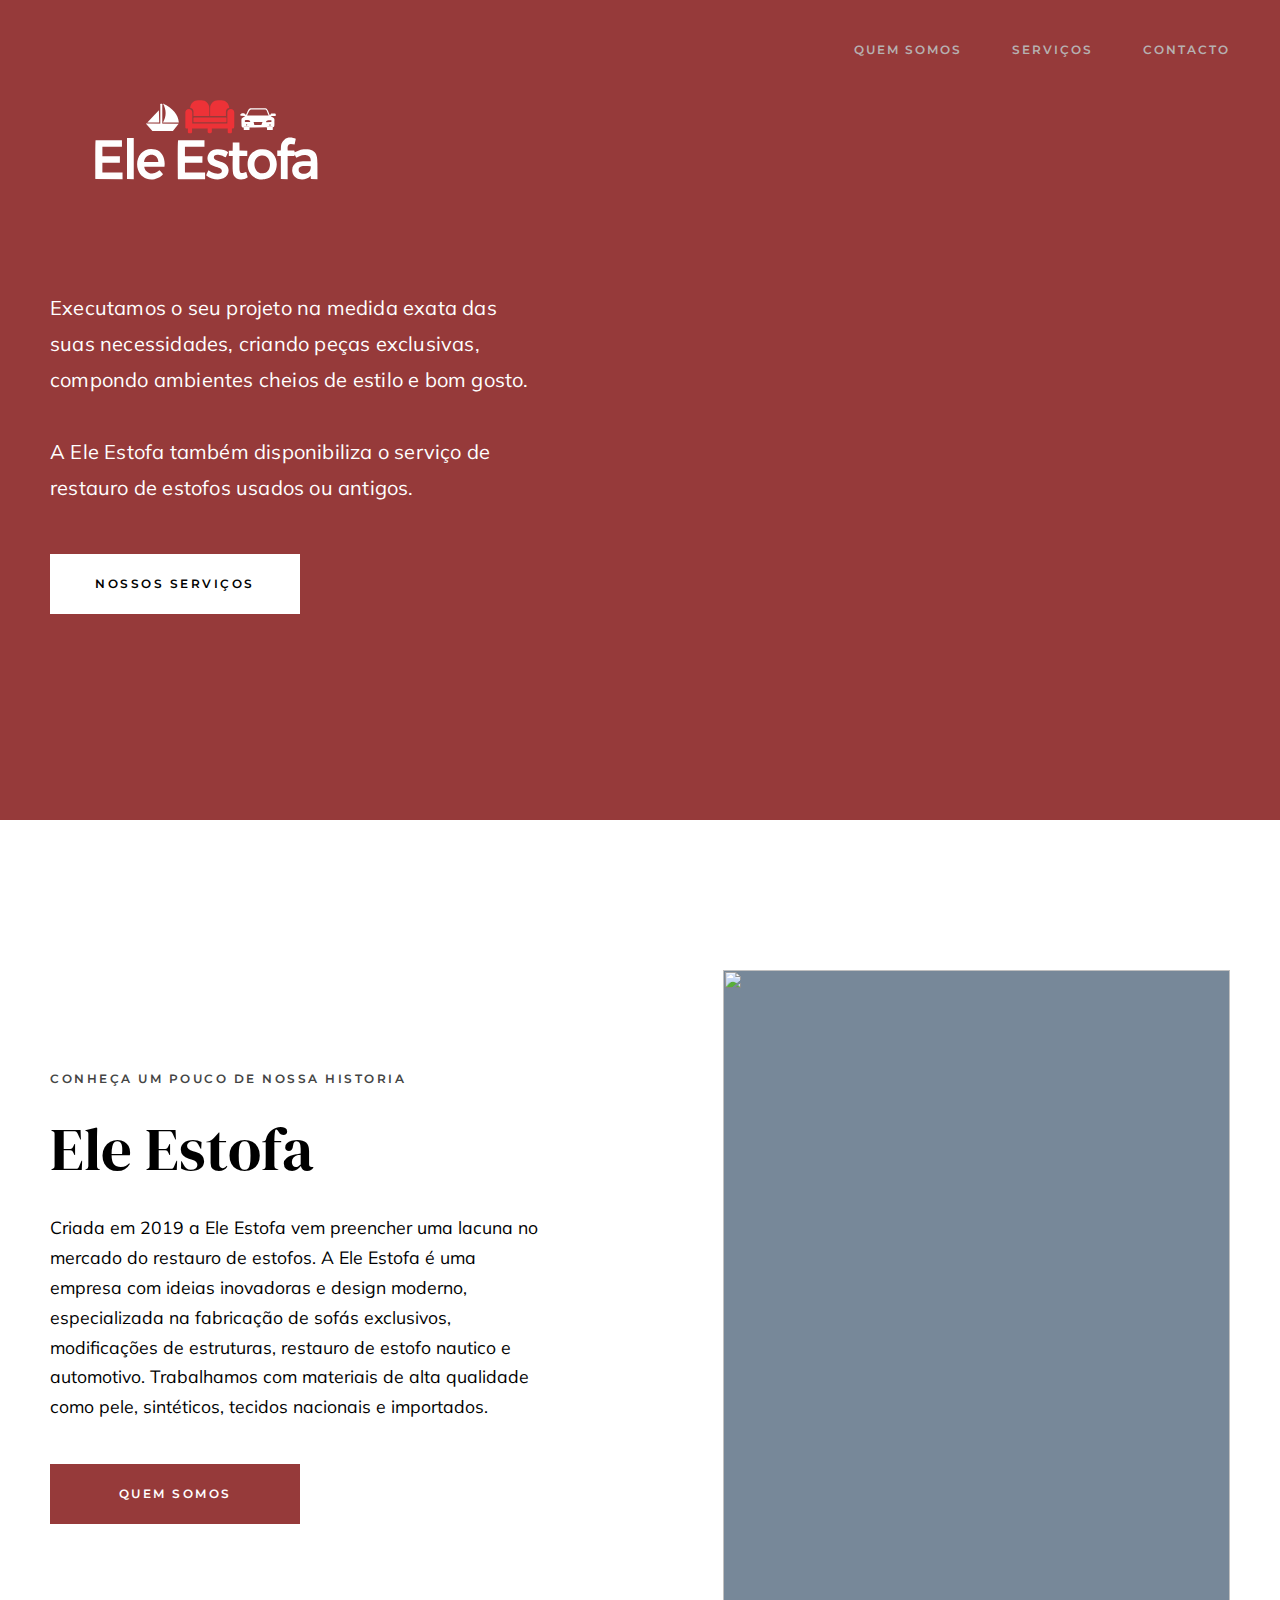
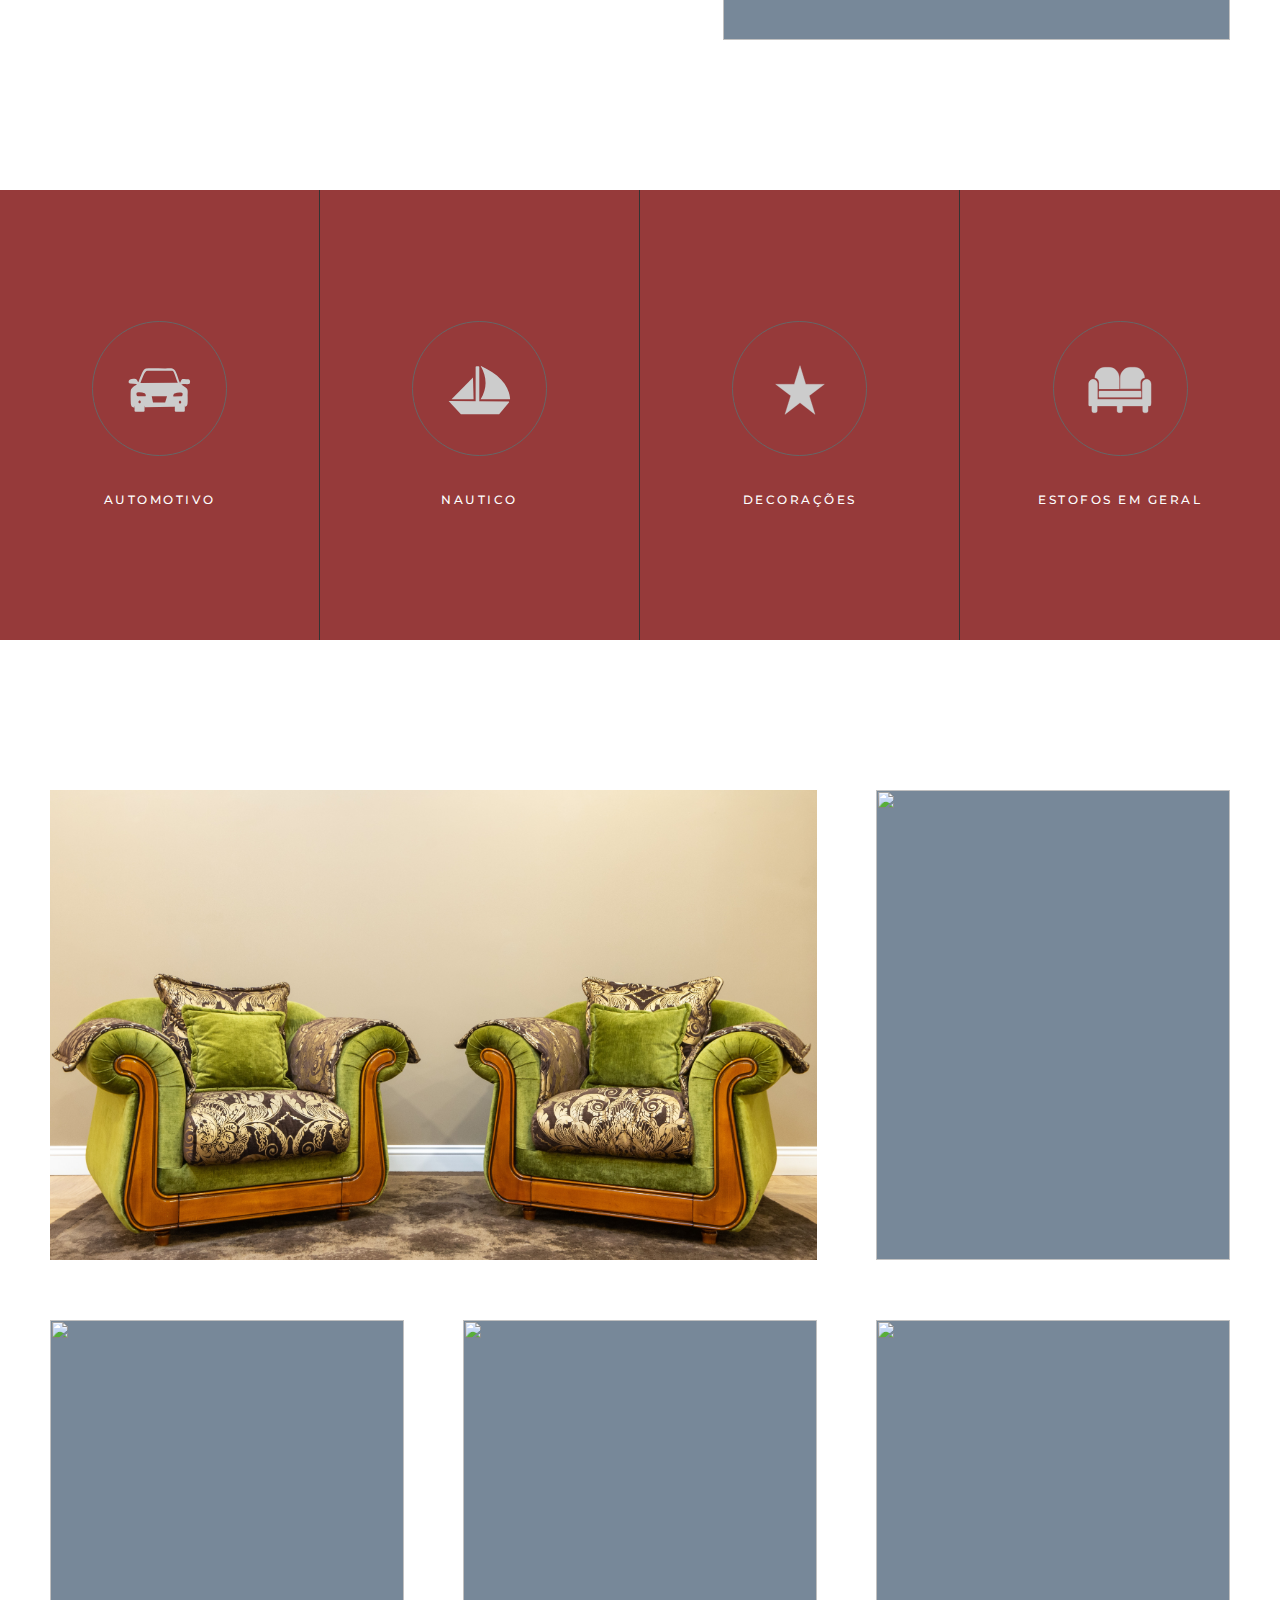
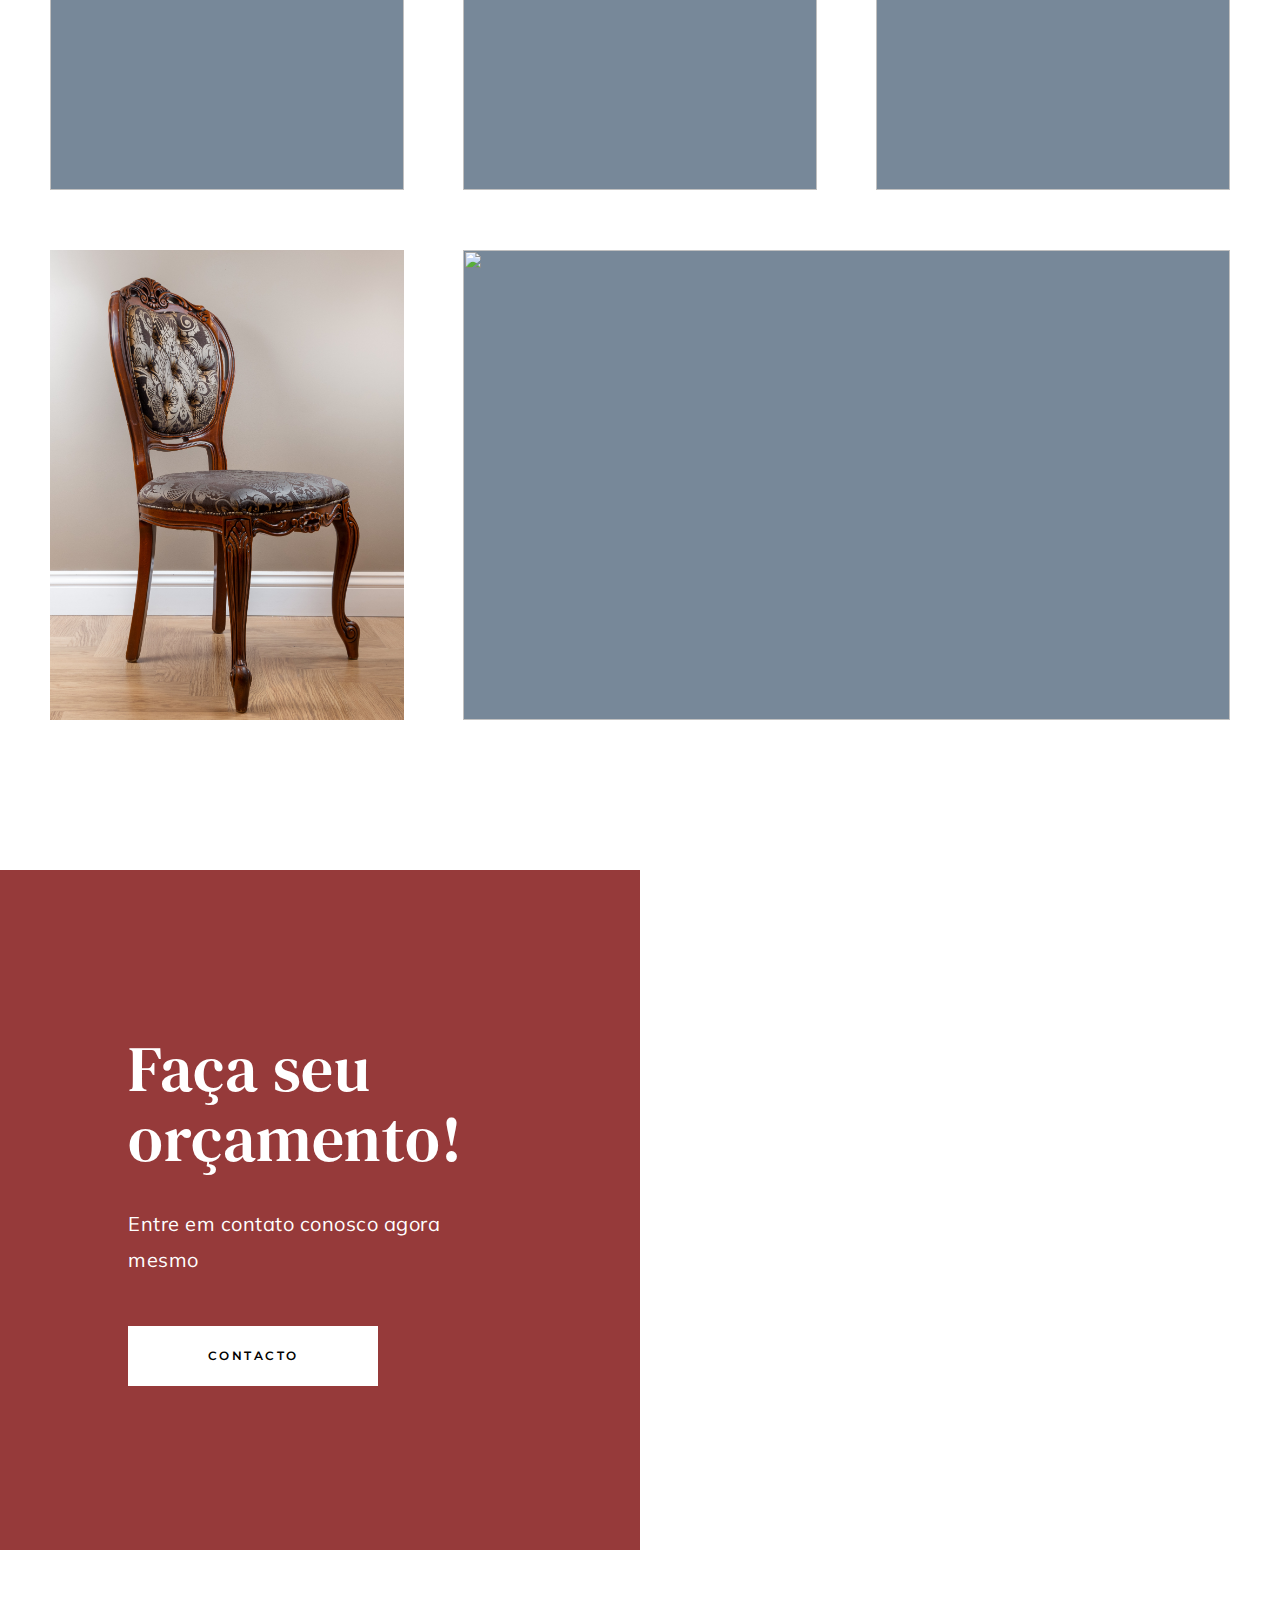
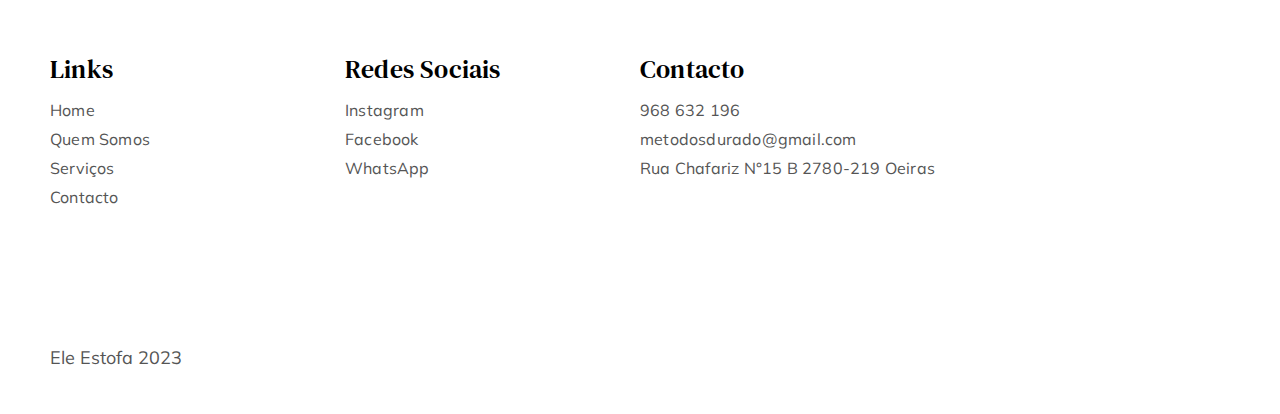
==== index.html @ 9241d0a8 "Add files via upload" ====
<!DOCTYPE html>
<html lang="pt-br">
  <head>
    <!-- Metas -->
    <meta charset="UTF-8" />
    <meta
      name="viewport"
      content="width=device-width, initial-scale=1.0, maximum-scale=1.0, user-scalable=0"
    />
    <title>ELe Estofa</title>
    <meta
      name="description"
      content="Faure - Interior &amp; Architecture Agency HTML Template"
    />

    <!-- External CSS -->
    <link rel="stylesheet" href="assets/css/themify-icons.css" />

    <!-- Custom CSS -->
    <link rel="stylesheet" href="assets/css/main.css" />
    <link rel="stylesheet" href="assets/css/colors.css" />
    <link rel="stylesheet" href="assets/css/responsive.css" />

    <!-- Google Fonts -->
    <link
      href="https://fonts.googleapis.com/css?family=DM+Serif+Display%7CDM+Serif+Text%7CMontserrat:400,500,600%7CMuli:400,600,700&display=swap"
      rel="stylesheet"
    />

    <!-- Favicon -->
    <link rel="icon" href="assets/img/favicon.png" />
  </head>
  <body>
    <!-- ========== Main ========== -->

    <main>
      <div class="main-hero">
        <!-- ========== Header ========== -->

        <header class="header">
          <div class="container">
            <a href="index.html">
              <img src="assets/img/logo.svg" alt="Faure Logo" class="logo" />
            </a>

            <a href="#" class="open-nav open-nav-inverse"><i></i></a>

            <nav class="navigation">
              <ul>
                <li><a href="about.html">Quem Somos</a></li>
                <li><a href="projects.html">Serviços</a></li>

                <li><a href="contact.html">Contacto</a></li>
              </ul>
            </nav>
            <!-- /.navigation -->

            <div class="clearfix"></div>
          </div>
          <!-- /.container -->
        </header>
        <!-- /.header -->

        <div class="container">
          <div class="block-1">
            <div class="content">
              <br />
              <br />

              <p>
                Executamos o seu projeto na medida exata das suas necessidades,
                criando peças exclusivas, compondo ambientes cheios de estilo e
                bom gosto.
                <br />
                <br />

                A Ele Estofa também disponibiliza o serviço de restauro de
                estofos usados ou antigos.
              </p>
              <a href="projects.html" class="btn-inverse">Nossos Serviços</a>
            </div>
          </div>
        </div>
        <!-- /.container -->

        <div class="main-hero-image"></div>
        <!--tirei imagem-->

        <div class="clearfix"></div>
      </div>
      <!-- /.main-hero -->

      <div class="about-us">
        <div class="container">
          <div class="block-1">
            <div class="content">
              <h3>Conheça um pouco de nossa historia</h3>
              <h2>Ele Estofa</h2>
              <p>
                Criada em 2019 a Ele Estofa vem preencher uma lacuna no mercado
                do restauro de estofos. A Ele Estofa é uma empresa com ideias
                inovadoras e design moderno, especializada na fabricação de
                sofás exclusivos, modificações de estruturas, restauro de estofo
                nautico e automotivo. Trabalhamos com materiais de alta
                qualidade como pele, sintéticos, tecidos nacionais e importados.
              </p>
              <a href="about.html" class="btn">Quem somos</a>
            </div>
          </div>
          <!-- /.block-1 -->

          <div class="block-2">
            <div class="about-image">
              <img src="assets/img/about-image.jpg" alt="" class="img-cover" />
            </div>
          </div>
          <!-- /.block-2 -->

          <div class="clearfix"></div>
        </div>
        <!-- /.container -->
      </div>
      <!-- /.about-us -->

      <div class="services">
        <div class="item">
          <div class="content">
            <div class="icon">
              <i><img src="assets/img/01_icon.svg" alt="" /></i>
            </div>
            <h2>automotivo</h2>
          </div>
        </div>

        <div class="item">
          <div class="content">
            <div class="icon">
              <i><img src="assets/img/02_icon.svg" alt="" /></i>
            </div>
            <h2>Nautico</h2>
          </div>
        </div>

        <div class="item">
          <div class="content">
            <div class="icon">
              <i><img src="assets/img/03_icon.svg" alt="" /></i>
            </div>
            <h2>Decorações</h2>
          </div>
        </div>

        <div class="item">
          <div class="content">
            <div class="icon">
              <i><img src="assets/img/04_icon.svg" alt="" /></i>
            </div>
            <h2>Estofos em geral</h2>
          </div>
        </div>

        <div class="clearfix"></div>
      </div>
      <!-- /.services -->

      <div class="featured-works">
        <div class="container">
          <a href="case-study.html">
            <div class="featured-works-item">
              <img src="assets/img/jogosofa.jpg" alt="" class="img-cover" />
              <div class="overlay">
                <div class="content">
                  <span>Restauração de sofás</span>
                  <h2>saiba mais</h2>
                </div>
              </div>
            </div>
          </a>

          <a href="projects.html">
            <div class="featured-works-item">
              <img src="assets/img/costura.jpg" alt="" class="img-cover" />
              <div class="overlay">
                <div class="content">
                  <span>qualidade na costura</span>
                  <h2>saiba mais</h2>
                </div>
              </div>
            </div>
          </a>

          <a href="projects.html">
            <div class="featured-works-item">
              <img src="assets/img/grampeando.jpg" alt="" class="img-cover" />
              <div class="overlay">
                <div class="content">
                  <span>Tipos de madeiras</span>
                  <h2>saiba mais</h2>
                </div>
              </div>
            </div>
          </a>

          <a href="projects.html">
            <div class="featured-works-item">
              <img src="assets/img/eleimg.jpg" alt="" class="img-cover" />
              <div class="overlay">
                <div class="content">
                  <span>Tipos de Espumas</span>
                  <h2>saiba mais</h2>
                </div>
              </div>
            </div>
          </a>

          <a href="projects.html">
            <div class="featured-works-item">
              <img src="assets/img/tecido.jpg" alt="" class="img-cover" />
              <div class="overlay">
                <div class="content">
                  <span>Tipos de tecidos, Napas e Peles </span>
                  <h2>saiba mais</h2>
                </div>
              </div>
            </div>
          </a>

          <a href="projects.html">
            <div class="featured-works-item">
              <img src="assets/img/cadeira.jpg" alt="" class="img-cover" />
              <div class="overlay">
                <div class="content">
                  <span>Estofos em Geral</span>
                  <h2>saiba mais</h2>
                </div>
              </div>
            </div>
          </a>

          <a href="about.html">
            <div class="featured-works-item">
              <img src="assets/img/3pessoas.jpg" alt="" class="img-cover" />
              <div class="overlay">
                <div class="content">
                  <span>desde</span><span>2019</span>
                  <h2>conheça um pouco sobre nossa historia</h2>
                </div>
              </div>
            </div>
          </a>

          <div class="clearfix"></div>
        </div>
        <!-- /.container -->
      </div>
      <!-- /.featured-works -->

      <div class="contact-us">
        <div class="block-1">
          <div class="content">
            <h2>Faça seu orçamento!</h2>
            <p>Entre em contato conosco agora mesmo</p>
            <a href="contact.html" class="btn-inverse">contacto</a>
          </div>
        </div>

        <div class="block-2"></div>

        <div class="clearfix"></div>
      </div>
      <!-- /.contact-us -->
    </main>
    <!-- /main -->

    <!-- ========== Footer ========== -->

    <footer>
      <div class="container">
        <div class="footer-details">
          <ul>
            <li>links</li>
            <li><a href="index.html">Home</a></li>
            <li><a href="about.html">Quem Somos</a></li>
            <li><a href="projects.html">Serviços</a></li>

            <li><a href="contact.html">Contacto</a></li>
          </ul>
        </div>

        <div class="footer-details">
          <ul>
            <li>Redes Sociais</li>
            <li><a href="#">instagram</a></li>
            <li><a href="#">facebook</a></li>
            <li><a href="#">whatsApp</a></li>
          </ul>
        </div>

        <div class="footer-details">
          <ul>
            <li>contacto</li>
            <li>968 632 196</li>
            <li class="footer-email">
              <a href="mailto:" class="mail-link">metodosdurado@gmail.com</a>
            </li>
            <li>Rua Chafariz n°15 B 2780-219 Oeiras</li>
          </ul>
        </div>

        <!----
        <div class="footer-details">
          <ul>
            <li>Receba Novidades</li>
            <li>
              <form class="subscribe-form" action="#">
                <input type="email" placeholder="Your Email" required />
                <button type="submit">
                  <img src="assets/img/email.svg" alt="" />
                </button>
              </form>
              <div class="clearfix"></div>
            </li>
          </ul>
        </div>
      -->

        <div class="clearfix"></div>

        <p class="copyright">
          <i class="far fa-copyright"></i> Ele Estofa 2023
        </p>
      </div>
      <!-- /.container -->
    </footer>
    <!-- /.footer -->

    <!-- ========== Responsive Navigation ========== -->

    <div class="responsive-nav-container">
      <a href="#" class="close-nav"><i class="ti-close"></i></a>

      <nav class="responsive-nav">
        <ul>
          <li><a href="index.html">home</a></li>
          <li><a href="about.html">Quem Somos</a></li>
          <li><a href="projects.html">projetos</a></li>

          <li><a href="contact.html">contacto</a></li>
        </ul>
      </nav>
      <!-- /.responsive-nav -->

      <ul class="social-links">
        <li><a href="#">facebook</a></li>
        <li><a href="#">Whatsapp</a></li>
        <li><a href="#">instagram</a></li>
      </ul>
    </div>
    <!-- /.responsive-nav-container -->

    <script src="assets/js/main.js"></script>
  </body>
</html>
---- assets/css/themify-icons.css ----
@font-face {
	font-family: 'themify';
	src:url('../webfonts/themify.eot?-fvbane');
	src:url('../webfonts/themify.eot?#iefix-fvbane') format('embedded-opentype'),
		url('../webfonts/themify.woff?-fvbane') format('woff'),
		url('../webfonts/themify.ttf?-fvbane') format('truetype'),
		url('../webfonts/themify.svg?-fvbane#themify') format('svg');
	font-weight: normal;
	font-style: normal;
}

[class^="ti-"], [class*=" ti-"] {
	font-family: 'themify';
	speak: none;
	font-style: normal;
	font-weight: normal;
	font-variant: normal;
	text-transform: none;
	line-height: 1;

	/* Better Font Rendering =========== */
	-webkit-font-smoothing: antialiased;
	-moz-osx-font-smoothing: grayscale;
}

.ti-wand:before {
	content: "\e600";
}
.ti-volume:before {
	content: "\e601";
}
.ti-user:before {
	content: "\e602";
}
.ti-unlock:before {
	content: "\e603";
}
.ti-unlink:before {
	content: "\e604";
}
.ti-trash:before {
	content: "\e605";
}
.ti-thought:before {
	content: "\e606";
}
.ti-target:before {
	content: "\e607";
}
.ti-tag:before {
	content: "\e608";
}
.ti-tablet:before {
	content: "\e609";
}
.ti-star:before {
	content: "\e60a";
}
.ti-spray:before {
	content: "\e60b";
}
.ti-signal:before {
	content: "\e60c";
}
.ti-shopping-cart:before {
	content: "\e60d";
}
.ti-shopping-cart-full:before {
	content: "\e60e";
}
.ti-settings:before {
	content: "\e60f";
}
.ti-search:before {
	content: "\e610";
}
.ti-zoom-in:before {
	content: "\e611";
}
.ti-zoom-out:before {
	content: "\e612";
}
.ti-cut:before {
	content: "\e613";
}
.ti-ruler:before {
	content: "\e614";
}
.ti-ruler-pencil:before {
	content: "\e615";
}
.ti-ruler-alt:before {
	content: "\e616";
}
.ti-bookmark:before {
	content: "\e617";
}
.ti-bookmark-alt:before {
	content: "\e618";
}
.ti-reload:before {
	content: "\e619";
}
.ti-plus:before {
	content: "\e61a";
}
.ti-pin:before {
	content: "\e61b";
}
.ti-pencil:before {
	content: "\e61c";
}
.ti-pencil-alt:before {
	content: "\e61d";
}
.ti-paint-roller:before {
	content: "\e61e";
}
.ti-paint-bucket:before {
	content: "\e61f";
}
.ti-na:before {
	content: "\e620";
}
.ti-mobile:before {
	content: "\e621";
}
.ti-minus:before {
	content: "\e622";
}
.ti-medall:before {
	content: "\e623";
}
.ti-medall-alt:before {
	content: "\e624";
}
.ti-marker:before {
	content: "\e625";
}
.ti-marker-alt:before {
	content: "\e626";
}
.ti-arrow-up:before {
	content: "\e627";
}
.ti-arrow-right:before {
	content: "\e628";
}
.ti-arrow-left:before {
	content: "\e629";
}
.ti-arrow-down:before {
	content: "\e62a";
}
.ti-lock:before {
	content: "\e62b";
}
.ti-location-arrow:before {
	content: "\e62c";
}
.ti-link:before {
	content: "\e62d";
}
.ti-layout:before {
	content: "\e62e";
}
.ti-layers:before {
	content: "\e62f";
}
.ti-layers-alt:before {
	content: "\e630";
}
.ti-key:before {
	content: "\e631";
}
.ti-import:before {
	content: "\e632";
}
.ti-image:before {
	content: "\e633";
}
.ti-heart:before {
	content: "\e634";
}
.ti-heart-broken:before {
	content: "\e635";
}
.ti-hand-stop:before {
	content: "\e636";
}
.ti-hand-open:before {
	content: "\e637";
}
.ti-hand-drag:before {
	content: "\e638";
}
.ti-folder:before {
	content: "\e639";
}
.ti-flag:before {
	content: "\e63a";
}
.ti-flag-alt:before {
	content: "\e63b";
}
.ti-flag-alt-2:before {
	content: "\e63c";
}
.ti-eye:before {
	content: "\e63d";
}
.ti-export:before {
	content: "\e63e";
}
.ti-exchange-vertical:before {
	content: "\e63f";
}
.ti-desktop:before {
	content: "\e640";
}
.ti-cup:before {
	content: "\e641";
}
.ti-crown:before {
	content: "\e642";
}
.ti-comments:before {
	content: "\e643";
}
.ti-comment:before {
	content: "\e644";
}
.ti-comment-alt:before {
	content: "\e645";
}
.ti-close:before {
	content: "\e646";
}
.ti-clip:before {
	content: "\e647";
}
.ti-angle-up:before {
	content: "\e648";
}
.ti-angle-right:before {
	content: "\e649";
}
.ti-angle-left:before {
	content: "\e64a";
}
.ti-angle-down:before {
	content: "\e64b";
}
.ti-check:before {
	content: "\e64c";
}
.ti-check-box:before {
	content: "\e64d";
}
.ti-camera:before {
	content: "\e64e";
}
.ti-announcement:before {
	content: "\e64f";
}
.ti-brush:before {
	content: "\e650";
}
.ti-briefcase:before {
	content: "\e651";
}
.ti-bolt:before {
	content: "\e652";
}
.ti-bolt-alt:before {
	content: "\e653";
}
.ti-blackboard:before {
	content: "\e654";
}
.ti-bag:before {
	content: "\e655";
}
.ti-move:before {
	content: "\e656";
}
.ti-arrows-vertical:before {
	content: "\e657";
}
.ti-arrows-horizontal:before {
	content: "\e658";
}
.ti-fullscreen:before {
	content: "\e659";
}
.ti-arrow-top-right:before {
	content: "\e65a";
}
.ti-arrow-top-left:before {
	content: "\e65b";
}
.ti-arrow-circle-up:before {
	content: "\e65c";
}
.ti-arrow-circle-right:before {
	content: "\e65d";
}
.ti-arrow-circle-left:before {
	content: "\e65e";
}
.ti-arrow-circle-down:before {
	content: "\e65f";
}
.ti-angle-double-up:before {
	content: "\e660";
}
.ti-angle-double-right:before {
	content: "\e661";
}
.ti-angle-double-left:before {
	content: "\e662";
}
.ti-angle-double-down:before {
	content: "\e663";
}
.ti-zip:before {
	content: "\e664";
}
.ti-world:before {
	content: "\e665";
}
.ti-wheelchair:before {
	content: "\e666";
}
.ti-view-list:before {
	content: "\e667";
}
.ti-view-list-alt:before {
	content: "\e668";
}
.ti-view-grid:before {
	content: "\e669";
}
.ti-uppercase:before {
	content: "\e66a";
}
.ti-upload:before {
	content: "\e66b";
}
.ti-underline:before {
	content: "\e66c";
}
.ti-truck:before {
	content: "\e66d";
}
.ti-timer:before {
	content: "\e66e";
}
.ti-ticket:before {
	content: "\e66f";
}
.ti-thumb-up:before {
	content: "\e670";
}
.ti-thumb-down:before {
	content: "\e671";
}
.ti-text:before {
	content: "\e672";
}
.ti-stats-up:before {
	content: "\e673";
}
.ti-stats-down:before {
	content: "\e674";
}
.ti-split-v:before {
	content: "\e675";
}
.ti-split-h:before {
	content: "\e676";
}
.ti-smallcap:before {
	content: "\e677";
}
.ti-shine:before {
	content: "\e678";
}
.ti-shift-right:before {
	content: "\e679";
}
.ti-shift-left:before {
	content: "\e67a";
}
.ti-shield:before {
	content: "\e67b";
}
.ti-notepad:before {
	content: "\e67c";
}
.ti-server:before {
	content: "\e67d";
}
.ti-quote-right:before {
	content: "\e67e";
}
.ti-quote-left:before {
	content: "\e67f";
}
.ti-pulse:before {
	content: "\e680";
}
.ti-printer:before {
	content: "\e681";
}
.ti-power-off:before {
	content: "\e682";
}
.ti-plug:before {
	content: "\e683";
}
.ti-pie-chart:before {
	content: "\e684";
}
.ti-paragraph:before {
	content: "\e685";
}
.ti-panel:before {
	content: "\e686";
}
.ti-package:before {
	content: "\e687";
}
.ti-music:before {
	content: "\e688";
}
.ti-music-alt:before {
	content: "\e689";
}
.ti-mouse:before {
	content: "\e68a";
}
.ti-mouse-alt:before {
	content: "\e68b";
}
.ti-money:before {
	content: "\e68c";
}
.ti-microphone:before {
	content: "\e68d";
}
.ti-menu:before {
	content: "\e68e";
}
.ti-menu-alt:before {
	content: "\e68f";
}
.ti-map:before {
	content: "\e690";
}
.ti-map-alt:before {
	content: "\e691";
}
.ti-loop:before {
	content: "\e692";
}
.ti-location-pin:before {
	content: "\e693";
}
.ti-list:before {
	content: "\e694";
}
.ti-light-bulb:before {
	content: "\e695";
}
.ti-Italic:before {
	content: "\e696";
}
.ti-info:before {
	content: "\e697";
}
.ti-infinite:before {
	content: "\e698";
}
.ti-id-badge:before {
	content: "\e699";
}
.ti-hummer:before {
	content: "\e69a";
}
.ti-home:before {
	content: "\e69b";
}
.ti-help:before {
	content: "\e69c";
}
.ti-headphone:before {
	content: "\e69d";
}
.ti-harddrives:before {
	content: "\e69e";
}
.ti-harddrive:before {
	content: "\e69f";
}
.ti-gift:before {
	content: "\e6a0";
}
.ti-game:before {
	content: "\e6a1";
}
.ti-filter:before {
	content: "\e6a2";
}
.ti-files:before {
	content: "\e6a3";
}
.ti-file:before {
	content: "\e6a4";
}
.ti-eraser:before {
	content: "\e6a5";
}
.ti-envelope:before {
	content: "\e6a6";
}
.ti-download:before {
	content: "\e6a7";
}
.ti-direction:before {
	content: "\e6a8";
}
.ti-direction-alt:before {
	content: "\e6a9";
}
.ti-dashboard:before {
	content: "\e6aa";
}
.ti-control-stop:before {
	content: "\e6ab";
}
.ti-control-shuffle:before {
	content: "\e6ac";
}
.ti-control-play:before {
	content: "\e6ad";
}
.ti-control-pause:before {
	content: "\e6ae";
}
.ti-control-forward:before {
	content: "\e6af";
}
.ti-control-backward:before {
	content: "\e6b0";
}
.ti-cloud:before {
	content: "\e6b1";
}
.ti-cloud-up:before {
	content: "\e6b2";
}
.ti-cloud-down:before {
	content: "\e6b3";
}
.ti-clipboard:before {
	content: "\e6b4";
}
.ti-car:before {
	content: "\e6b5";
}
.ti-calendar:before {
	content: "\e6b6";
}
.ti-book:before {
	content: "\e6b7";
}
.ti-bell:before {
	content: "\e6b8";
}
.ti-basketball:before {
	content: "\e6b9";
}
.ti-bar-chart:before {
	content: "\e6ba";
}
.ti-bar-chart-alt:before {
	content: "\e6bb";
}
.ti-back-right:before {
	content: "\e6bc";
}
.ti-back-left:before {
	content: "\e6bd";
}
.ti-arrows-corner:before {
	content: "\e6be";
}
.ti-archive:before {
	content: "\e6bf";
}
.ti-anchor:before {
	content: "\e6c0";
}
.ti-align-right:before {
	content: "\e6c1";
}
.ti-align-left:before {
	content: "\e6c2";
}
.ti-align-justify:before {
	content: "\e6c3";
}
.ti-align-center:before {
	content: "\e6c4";
}
.ti-alert:before {
	content: "\e6c5";
}
.ti-alarm-clock:before {
	content: "\e6c6";
}
.ti-agenda:before {
	content: "\e6c7";
}
.ti-write:before {
	content: "\e6c8";
}
.ti-window:before {
	content: "\e6c9";
}
.ti-widgetized:before {
	content: "\e6ca";
}
.ti-widget:before {
	content: "\e6cb";
}
.ti-widget-alt:before {
	content: "\e6cc";
}
.ti-wallet:before {
	content: "\e6cd";
}
.ti-video-clapper:before {
	content: "\e6ce";
}
.ti-video-camera:before {
	content: "\e6cf";
}
.ti-vector:before {
	content: "\e6d0";
}
.ti-themify-logo:before {
	content: "\e6d1";
}
.ti-themify-favicon:before {
	content: "\e6d2";
}
.ti-themify-favicon-alt:before {
	content: "\e6d3";
}
.ti-support:before {
	content: "\e6d4";
}
.ti-stamp:before {
	content: "\e6d5";
}
.ti-split-v-alt:before {
	content: "\e6d6";
}
.ti-slice:before {
	content: "\e6d7";
}
.ti-shortcode:before {
	content: "\e6d8";
}
.ti-shift-right-alt:before {
	content: "\e6d9";
}
.ti-shift-left-alt:before {
	content: "\e6da";
}
.ti-ruler-alt-2:before {
	content: "\e6db";
}
.ti-receipt:before {
	content: "\e6dc";
}
.ti-pin2:before {
	content: "\e6dd";
}
.ti-pin-alt:before {
	content: "\e6de";
}
.ti-pencil-alt2:before {
	content: "\e6df";
}
.ti-palette:before {
	content: "\e6e0";
}
.ti-more:before {
	content: "\e6e1";
}
.ti-more-alt:before {
	content: "\e6e2";
}
.ti-microphone-alt:before {
	content: "\e6e3";
}
.ti-magnet:before {
	content: "\e6e4";
}
.ti-line-double:before {
	content: "\e6e5";
}
.ti-line-dotted:before {
	content: "\e6e6";
}
.ti-line-dashed:before {
	content: "\e6e7";
}
.ti-layout-width-full:before {
	content: "\e6e8";
}
.ti-layout-width-default:before {
	content: "\e6e9";
}
.ti-layout-width-default-alt:before {
	content: "\e6ea";
}
.ti-layout-tab:before {
	content: "\e6eb";
}
.ti-layout-tab-window:before {
	content: "\e6ec";
}
.ti-layout-tab-v:before {
	content: "\e6ed";
}
.ti-layout-tab-min:before {
	content: "\e6ee";
}
.ti-layout-slider:before {
	content: "\e6ef";
}
.ti-layout-slider-alt:before {
	content: "\e6f0";
}
.ti-layout-sidebar-right:before {
	content: "\e6f1";
}
.ti-layout-sidebar-none:before {
	content: "\e6f2";
}
.ti-layout-sidebar-left:before {
	content: "\e6f3";
}
.ti-layout-placeholder:before {
	content: "\e6f4";
}
.ti-layout-menu:before {
	content: "\e6f5";
}
.ti-layout-menu-v:before {
	content: "\e6f6";
}
.ti-layout-menu-separated:before {
	content: "\e6f7";
}
.ti-layout-menu-full:before {
	content: "\e6f8";
}
.ti-layout-media-right-alt:before {
	content: "\e6f9";
}
.ti-layout-media-right:before {
	content: "\e6fa";
}
.ti-layout-media-overlay:before {
	content: "\e6fb";
}
.ti-layout-media-overlay-alt:before {
	content: "\e6fc";
}
.ti-layout-media-overlay-alt-2:before {
	content: "\e6fd";
}
.ti-layout-media-left-alt:before {
	content: "\e6fe";
}
.ti-layout-media-left:before {
	content: "\e6ff";
}
.ti-layout-media-center-alt:before {
	content: "\e700";
}
.ti-layout-media-center:before {
	content: "\e701";
}
.ti-layout-list-thumb:before {
	content: "\e702";
}
.ti-layout-list-thumb-alt:before {
	content: "\e703";
}
.ti-layout-list-post:before {
	content: "\e704";
}
.ti-layout-list-large-image:before {
	content: "\e705";
}
.ti-layout-line-solid:before {
	content: "\e706";
}
.ti-layout-grid4:before {
	content: "\e707";
}
.ti-layout-grid3:before {
	content: "\e708";
}
.ti-layout-grid2:before {
	content: "\e709";
}
.ti-layout-grid2-thumb:before {
	content: "\e70a";
}
.ti-layout-cta-right:before {
	content: "\e70b";
}
.ti-layout-cta-left:before {
	content: "\e70c";
}
.ti-layout-cta-center:before {
	content: "\e70d";
}
.ti-layout-cta-btn-right:before {
	content: "\e70e";
}
.ti-layout-cta-btn-left:before {
	content: "\e70f";
}
.ti-layout-column4:before {
	content: "\e710";
}
.ti-layout-column3:before {
	content: "\e711";
}
.ti-layout-column2:before {
	content: "\e712";
}
.ti-layout-accordion-separated:before {
	content: "\e713";
}
.ti-layout-accordion-merged:before {
	content: "\e714";
}
.ti-layout-accordion-list:before {
	content: "\e715";
}
.ti-ink-pen:before {
	content: "\e716";
}
.ti-info-alt:before {
	content: "\e717";
}
.ti-help-alt:before {
	content: "\e718";
}
.ti-headphone-alt:before {
	content: "\e719";
}
.ti-hand-point-up:before {
	content: "\e71a";
}
.ti-hand-point-right:before {
	content: "\e71b";
}
.ti-hand-point-left:before {
	content: "\e71c";
}
.ti-hand-point-down:before {
	content: "\e71d";
}
.ti-gallery:before {
	content: "\e71e";
}
.ti-face-smile:before {
	content: "\e71f";
}
.ti-face-sad:before {
	content: "\e720";
}
.ti-credit-card:before {
	content: "\e721";
}
.ti-control-skip-forward:before {
	content: "\e722";
}
.ti-control-skip-backward:before {
	content: "\e723";
}
.ti-control-record:before {
	content: "\e724";
}
.ti-control-eject:before {
	content: "\e725";
}
.ti-comments-smiley:before {
	content: "\e726";
}
.ti-brush-alt:before {
	content: "\e727";
}
.ti-youtube:before {
	content: "\e728";
}
.ti-vimeo:before {
	content: "\e729";
}
.ti-twitter:before {
	content: "\e72a";
}
.ti-time:before {
	content: "\e72b";
}
.ti-tumblr:before {
	content: "\e72c";
}
.ti-skype:before {
	content: "\e72d";
}
.ti-share:before {
	content: "\e72e";
}
.ti-share-alt:before {
	content: "\e72f";
}
.ti-rocket:before {
	content: "\e730";
}
.ti-pinterest:before {
	content: "\e731";
}
.ti-new-window:before {
	content: "\e732";
}
.ti-microsoft:before {
	content: "\e733";
}
.ti-list-ol:before {
	content: "\e734";
}
.ti-linkedin:before {
	content: "\e735";
}
.ti-layout-sidebar-2:before {
	content: "\e736";
}
.ti-layout-grid4-alt:before {
	content: "\e737";
}
.ti-layout-grid3-alt:before {
	content: "\e738";
}
.ti-layout-grid2-alt:before {
	content: "\e739";
}
.ti-layout-column4-alt:before {
	content: "\e73a";
}
.ti-layout-column3-alt:before {
	content: "\e73b";
}
.ti-layout-column2-alt:before {
	content: "\e73c";
}
.ti-instagram:before {
	content: "\e73d";
}
.ti-google:before {
	content: "\e73e";
}
.ti-github:before {
	content: "\e73f";
}
.ti-flickr:before {
	content: "\e740";
}
.ti-facebook:before {
	content: "\e741";
}
.ti-dropbox:before {
	content: "\e742";
}
.ti-dribbble:before {
	content: "\e743";
}
.ti-apple:before {
	content: "\e744";
}
.ti-android:before {
	content: "\e745";
}
.ti-save:before {
	content: "\e746";
}
.ti-save-alt:before {
	content: "\e747";
}
.ti-yahoo:before {
	content: "\e748";
}
.ti-wordpress:before {
	content: "\e749";
}
.ti-vimeo-alt:before {
	content: "\e74a";
}
.ti-twitter-alt:before {
	content: "\e74b";
}
.ti-tumblr-alt:before {
	content: "\e74c";
}
.ti-trello:before {
	content: "\e74d";
}
.ti-stack-overflow:before {
	content: "\e74e";
}
.ti-soundcloud:before {
	content: "\e74f";
}
.ti-sharethis:before {
	content: "\e750";
}
.ti-sharethis-alt:before {
	content: "\e751";
}
.ti-reddit:before {
	content: "\e752";
}
.ti-pinterest-alt:before {
	content: "\e753";
}
.ti-microsoft-alt:before {
	content: "\e754";
}
.ti-linux:before {
	content: "\e755";
}
.ti-jsfiddle:before {
	content: "\e756";
}
.ti-joomla:before {
	content: "\e757";
}
.ti-html5:before {
	content: "\e758";
}
.ti-flickr-alt:before {
	content: "\e759";
}
.ti-email:before {
	content: "\e75a";
}
.ti-drupal:before {
	content: "\e75b";
}
.ti-dropbox-alt:before {
	content: "\e75c";
}
.ti-css3:before {
	content: "\e75d";
}
.ti-rss:before {
	content: "\e75e";
}
.ti-rss-alt:before {
	content: "\e75f";
}
---- assets/css/main.css ----
/*-----------------------------------------------------
Table of Contents

1. General Styles
2. Navigation
3. Footer
4. Pages
	# About Us
	# Case Study
	# Contact 
	# Homepage
		= About Us
		= Contact Us
		= Featured Works
		= Hero
		= Services
	# Journal
	# Projects
	# Project Category
	# Single Journal Entry

------------------------------------------------------*/

/*-----------------------------------------------------
1. General Styles
------------------------------------------------------*/

* {
	box-sizing: border-box;
	margin: 0;
	padding: 0;
}

html {
	overflow-x: hidden;
	overflow-y: scroll;
}

body {
	font-family: Muli, sans-serif;
	font-size: 100%;
	line-height: 1.5;
	-webkit-font-smoothing: antialiased;
}

a {
	text-decoration: none;
	transition: all .2s ease-in-out;
}

.btn,
.btn-inverse {
	align-items: center;
	display: flex;
	font-family: Montserrat, sans-serif;
	font-size: .75rem;
	font-weight: 600;
	height: 60px;
	letter-spacing: 2.5px;
	justify-content: center;
	text-transform: uppercase;
	width: 250px;
}

.container {
	max-width: 1410px;
	margin: auto;
}

.container-large {
	max-width: 1720px;
	margin: auto;
}

.clearfix {
	clear: both;
}

.img-cover  {
	background: lightslategray;
    display: block;
    object-fit: cover;
    height: 100%;
    width: 100%;
}

.img-responsive {
    display: block;
    max-width: 100%;
    height: auto;
}

/*-----------------------------------------------------
2. Navigation
------------------------------------------------------*/

.header {
	height: 100px;
	line-height: 100px;
	width: 100%;
}




.navigation li {
	float: left;
	font-family: Montserrat, sans-serif;
	font-size: .75rem;
	font-weight: 600;
	letter-spacing: 2px;
	list-style: none;
	margin-left: 50px;
	text-transform: uppercase;
}

.logo {
	height: 80px;
	margin-top: 100px;
margin-left: 45px;

}

.navigation {
	float: right;
}


.open-nav {
	display: none;
	float: right;
	height: 22px;
	margin: 38px 0;
	position: relative;
	width: 28px;
}

.open-nav:hover {
	cursor: pointer;
}

.open-nav i {
	position: absolute;
	top: 50%;
	right: 0;
	height: 2px;
	width: 100%;
	transition: all .3s ease-in-out;
}

.open-nav i:before {
	position: absolute;
	top: -9px;
	content: " ";
	height: 2px;
	width: 100%;
	transition: all .3s ease-in-out;
}

.open-nav i:after {
	position: absolute;
	top: 9px;
	content: " ";
	height: 2px;
	width: 100%;
	transition: all .3s ease-in-out;
}

.open-nav:hover i:before,
.open-nav:hover i:after {
	width: 80%;
}

.responsive-nav-container {
	position: fixed;
	top: 0;
	left: -100%;
	bottom: 0;
	right: 0;
	height: 100vh;
	width: 100vw;
	opacity: 0;
	transition: opacity .4s, left 0s .4s;
	z-index: 2;
}

.responsive-nav-container.active {
	left: 0;
	opacity: 1;
	transition: opacity .4s, left 0s;
}

.close-nav {
	font-size: 1.5rem;
	position: absolute;
	right: 70px;
	top: 35px;
}

.responsive-nav {
	left: 70px;
	position: absolute;
	top: 50%;
	transform: translateY(-50%);
}

.responsive-nav li {
	font-family: 'DM Serif Display', serif;
	font-size: 2.7rem;
	letter-spacing: 1px;
	list-style: none;
	margin-bottom: 8px;
	position: relative;
	text-transform: capitalize;
}

.social-links {
	bottom: 35px;
	left: 70px;
	position: absolute;
}

.social-links li {
	float: left;
	font-family: Montserrat, sans-serif;
	font-size: .6875rem;
	font-weight: 500;
	letter-spacing: 3px;
	list-style: none;
	margin-right: 50px;
	text-transform: uppercase;
}

/*-----------------------------------------------------
3. Footer
------------------------------------------------------*/

footer {
	padding-top: 100px;
}

.footer-details {
	float: left;
	width: 25%;
}

.footer-details li {
	letter-spacing: .2px;
	list-style: none;
	margin-bottom: 5px;
	text-transform: capitalize;
}

.footer-details li:first-child {
	font-family: 'DM Serif Text', sans-serif;
	font-size: 1.625rem;
	margin-bottom: 9px;
}

.footer-details .footer-email {
	text-transform: lowercase;
}

.footer-details:nth-of-type(4) li:first-child {
	margin-bottom: 20px;
}

.footer-details form input {
	border: none;
	float: left;
	font-family: Montserrat, sans-serif;
	height: 50px;
	outline: none;
	padding-left: 25px;
	width: 80%;
}

.footer-details form input::placeholder {
	font-family: Montserrat, sans-serif;
}

.footer-details form button {
	border: none;
	cursor: pointer;
	float: left;
	height: 50px;
	transition: all .2s ease-in-out;
	width: 20%;
}

.footer-details form button img {
	width: 27%;
}

.copyright {
	font-size: 1.125rem;
	padding: 130px 0 43px 0;
	text-transform: capitalize;
}

/*-----------------------------------------------------
4. Pages
------------------------------------------------------*/

/* =============== # About Us =============== */

.about-page .info {
	margin: 145px 0 140px 0;
}

.about-page .info h2 {
	font-family: Montserrat, sans-serif;
	font-size: .75rem;
	font-weight: 500;
	letter-spacing: 2.5px;
	margin-bottom: 20px;
	text-transform: uppercase;
}

.about-page .info h1 {
	font-family: 'DM Serif Text', serif;
	font-size: 3rem;
	font-weight: 400;
	line-height: 1.2;
	text-transform: capitalize;
}

.about-page .info header,
.about-page .info .content {
	float: left;
	width: 48%;
}

.about-page .info .content {
	margin-top: 50px;
	margin-left: 4%;
}

.about-page .info p {
	font-size: 1.1rem;
	line-height: 1.7;
}

.about-page .info p:nth-of-type(1) {
	margin-bottom: 18px;
}

.about-page-img {
	height: 600px;
	width: 100%;
}

/* =============== # Case Study =============== */

.case-study .hero {
	height: 700px;
	width: 100%;
}

.case-study .hero .img-placeholder3 {
	background: url('..//img/medida.jpg');
	-webkit-background-size: cover;
	background-size: cover;
	background-position: right;
	height: 700px;
	left: 0;
	position: absolute;
	top: 100px;
	width: 63%;
	z-index: -999;
}

.case-study .hero .img-placeholder2 {
	background: url('..//img/cadeira.jpg');
	-webkit-background-size: cover;
	background-size: cover;
	background-position: right;
	height: 700px;
	left: 0;
	position: absolute;
	top: 100px;
	width: 63%;
	z-index: -999;
}

.case-study .hero .img-placeholder1 {
	background: url('..//img/carro.jpg');
	-webkit-background-size: cover;
	background-size: cover;
	background-position: right;
	height: 700px;
	left: 0;
	position: absolute;
	top: 100px;
	width: 63%;
	z-index: -999;
}

.case-study .hero .img-placeholder {
	background: url('..//img/about-image.jpg');
	-webkit-background-size: cover;
	background-size: cover;
	background-position: right;
	height: 700px;
	left: 0;
	position: absolute;
	top: 100px;
	width: 63%;
	z-index: -999;
}

.case-study .hero .content {
	float: right;
	padding-top: 200px;
	width: 44%;
}

.case-study .hero .content h2 {
	font-family: Montserrat, sans-serif;
	font-size: .75rem;
	font-weight: 500;
	letter-spacing: 2.5px;
	margin-left: 12%;
	padding-left: 100px;
	position: relative;
	text-transform: uppercase;
}

.case-study .hero .content h2:before {
	content: '';
	height: 1px;
	left: 0;
	position: absolute;
	top: 8px;
	width: 70px;
}

.case-study .hero .content h1 {
	font-family: 'DM Serif Display', serif;
	font-size: 5.5rem;
	font-weight: 400;
	line-height: .9;
	margin: 33px 0 38px 0;
	text-transform: capitalize;
}

.case-study .hero .content p {
	font-size: 1.2rem;
	line-height: 1.6;
	margin-left: 30%;
}

.case-study .info {
	float: left;
	margin: 137px 0 140px 8.5%;
	width: 50%;
}

.case-study .info p:first-child {
	font-size: 1.3rem;
	font-weight: 700;
	margin-bottom: 20px;
}

.case-study .info p {
	font-size: 1.2rem;
	line-height: 1.7;
}

.case-study .info-2 {
	font-size: 1.375rem;
	line-height: 1.7;
	letter-spacing: .2px;
	margin: 106px auto;
	text-align: center;
	width: 65%;
}

.case-study .details {
	float: right;
	margin-top: 150px;
	padding: 32px 0 40px 0;
	width: 26%;
}

.case-study .details li {
	float: left;
	font-family: 'DM Serif Text', serif;
	font-size: 1.375rem;
	font-weight: 400;
	list-style: none;
	padding: 0 0 0 45px;
	text-transform: capitalize;
	width: 50%;
}

.case-study .details li:nth-of-type(even) {
	padding: 0 0 0 30px;
}

.case-study .details li:nth-of-type(1),
.case-study .details li:nth-of-type(2) {
	margin-bottom: 18px;
}

.case-study .details li span {
	display: block;
	font-family: Montserrat, sans-serif;
	font-size: .6875rem;
	letter-spacing: 1.5px;
	margin-top: 6px;
	margin-top: 3px;
	text-transform: uppercase;
}

.case-study .details li:nth-of-type(2) span {
	margin-top: 0.5px;
}

.case-study .details .small-letter {
	display: inline-block;
	text-transform: lowercase;
}

.case-study-image_1 {
	height: 700px;
	margin-bottom: 60px;
	width: 100%;
}

.case-study-image_2,
.case-study-image_3,
.case-study-image_4,
.case-study-image_5 {
	float: left;
	height: 700px;
	width: 48%;
}

.case-study-image_2,
.case-study-image_4 {
	margin-right: 4%;
}

.next-project {
	margin-top: 150px;
}

.next-project header {
	align-items: center;
	display: flex;
	float: left;
	height: 450px;
	justify-content: center;
	width: 33%;
}

.next-project header h2 {
	font-family: 'DM Serif Display', serif;
	font-size: 4.2rem;
	font-weight: 400;
	line-height: 1.2;
	text-transform: capitalize;
}

.next-project .thumbnail {
	float: left;
	height: 450px;
	width: 67%;
}


/* =============== # Contact  =============== */

.contact-image {
	background: url('..//img/costura2.jpg');
	background-position: right;
	-webkit-background-size: cover;
	background-size: cover;
	height: 767px;
	float: right;
	width: 55%;
}

.contact .container {
	position: relative;
}

.contact-form-container {
	height: 647px;
	padding: 60px 100px 0 0;
	position: absolute;
	top: 120px;
	width: 62%;
}

.contact-form-container h1 {
	font-family: 'DM Serif Display', serif;
	font-size: 4.5rem;
	font-weight: 400;
	padding-bottom: 30px;
	text-transform: capitalize;
}

.contact-form input,
.contact-form textarea {
	border: none;
	outline: none;
}

.contact-form input {
	margin-bottom: 30px;
}

.contact-form input::placeholder,
.contact-form input,
.contact-form textarea::placeholder {
	font-family: Montserrat, sans-serif;
	font-size: .75rem;
	letter-spacing: .3px;
}

.contact-form input[name=name],
.contact-form input[name=email],
.contact-form input[name=project-type], 
.contact-form input[name=phone-number] {
	float: left;
	height: 50px;
	line-height: 50px;
	padding-left: 20px;
	width: 48%;
}

.contact-form input[name=name],
.contact-form input[name=project-type] {
	margin-right: 4%;
}

.contact-form textarea {
	height: 200px;
	padding: 25px;
	width: 100%;
}

.contact-form textarea {
	font-family: Montserrat, sans-serif;
	font-size: .875rem;
	line-height: 1.6;
}

.contact-form textarea::-webkit-scrollbar {
    width: 8px; 
}

.contact-form input[type=submit] {
	cursor: pointer;
	float: right;
	letter-spacing: 2.5px;
	margin-top: 23px;
	transition: all .2s linear;
}

/* =============== # Homepage =============== */

/* =============== = About us =============== */

.about-us {
	margin: 150px 0;
}

.about-us .block-1 {
	float: left;
	width: 57%;
}

.about-us .block-2 {
	float: left;
	width: 43%;
}

.about-us .block-1 {
	margin-top: 100px;
}

.about-us .block-2 .about-image {
	height: 670px;
}

.about-us .content h3 {
	font-family: Montserrat, sans-serif;
	font-size: .75rem;
	font-weight: 600;
	letter-spacing: 2.5px;
	text-transform: uppercase;
}

.about-us .content h2 {
	font-family: 'DM Serif Display', serif;
	font-size: 3.8rem;
	font-weight: 400;
	line-height: 1.1;
	margin: 28px 0 30px 0;
	text-transform: capitalize;
}

.about-us .content p {
	font-size: 1.1rem;
	line-height: 1.7;
	margin-bottom: 42px;
	width: 73%;
}

/* =============== = Contact Us =============== */

.contact-us .block-1 {
	align-items: center;
	display: flex;
	float: left;
	height: 680px;
	justify-content: center;
	width: 50%;
}

.contact-us .block-1 .content {
	width: 60%;
}

.contact-us .block-1 .content h2 {
	font-family: 'DM Serif Text', serif;
	font-size: 4rem;
	font-weight: 400;
	letter-spacing: .5px;
	line-height: 1.1;
}

.contact-us .block-1 .content p {
	font-size: 1.25rem;
	line-height: 1.8;
	letter-spacing: .5px;
	margin: 32px 0 48px 0;
}



.contact-us .block-2 {
	background: url('..//img/image56.jpg');
	background-position: center;
	-webkit-background-size: cover;
	background-size: cover;
	float: right;
	height: 680px;
	width: 50%;
}

/* =============== = Featured Works =============== */

.featured-works {
	margin: 150px 0;
}

.featured-works-item {
	height: 470px;
	margin-bottom: 60px;
	position: relative;
	width: 100%;
}

.featured-works-item .overlay {
	bottom: 0;
	left: 0;
	opacity: 0;
	position: absolute;
	right: 0;
	top: 0;
	width: 100%;
	transition: all .3s linear;
}

.featured-works-item .overlay:hover {
	opacity: 1;
}

.featured-works-item .overlay .content {
	bottom: 30px;
	left: 30px;
	position: absolute;
}

.featured-works-item .overlay .content h2 {
	font-family: 'DM Serif Display', serif;
	font-size: 1.7rem;
	font-weight: 400;
	letter-spacing: .3px;
	margin-top: 8px;
	text-transform: capitalize;
}

.featured-works-item .overlay .content span {
	font-family: Montserrat, sans-serif;
	font-size: .75rem;
	letter-spacing: 1.5px;
	position: relative;
	text-transform: uppercase;
}

.featured-works-item .overlay .content span:nth-of-type(2) {
	margin-left: 100px;
}

.featured-works-item .overlay .content span:nth-of-type(2):after {
	content: '';
	height: 1px;
	left: -70px;
	position: absolute;
	top: 7px;
	width: 40px;
}

/* =============== = Hero =============== */

.main-hero {
	height: 820px;
}

.main-hero header {
	position: absolute;
}

.main-hero .block-1 {
	align-items: center;
	display: flex;
	float: left;
	height: 820px;
	width: 55%;	
}

.main-hero .block-1 h1 {
	font-family: 'DM Serif Display', serif;
	font-size: 4rem;
	font-weight: 400;
	line-height: 1.2;
	text-transform: capitalize;
}

.main-hero .block-1 p {
	font-size: 1.25rem;
	letter-spacing: .2px;
	line-height: 1.8;
	margin: 35px 0 48px 0;
	width: 76%;
}

.main-hero-image {
	background: url('..//img/image-placeholder.jpg');
	background-position: center;
	-webkit-background-size: cover;
	background-size: cover;
	float: right;
	height: 100%;
	width: 45%;
}

/* =============== = Services =============== */

.services .item {
	align-items: center;
	border-right: 1px solid #333;
	display: flex;
	float: left;
	height: 450px;
	width: 25%;
}

.services .item:nth-of-type(4) {
	border-right: none;
}

.services .item .content {
	text-align: center;
	width: 100%;
}

.services .item .icon {
	border: 1px solid #666;
	border-radius: 50%;
	display: flex;
	height: 135px;
	justify-content: center;
	margin: auto;
	width: 135px;
}

.services .item .icon img {
	height: 50px;
	margin-top: 42.5px;
}

.services .item .content h2 {
	font-size: .75rem;
	font-family: Montserrat, sans-serif;
	font-weight: 500;
	letter-spacing: 2.5px;
	margin-top: 35px;
	text-transform: uppercase;
}

/* =============== # Journal =============== */

.journal header {
	position: relative;
	z-index: 2;
}

.journal footer {
	position: relative;
}

.entries-list {
	width: 50%;
}

.entry {
	border-bottom: 1px solid #333;
	padding-bottom: 125px;
	padding-top: 125px;
}

.entry:nth-of-type(1) {
	border-top: 1px solid #333;
}

.entry-thumbs  {
	height: 100%;
	position: fixed;
	right: 0;
	top: 0;
	width: 50%;
}

.entry-thumbs > div {
	transition: opacity .6s;
}

.entry-thumb {
	opacity: 0;
	position: absolute;
	top: 0;
	right: 0;
	height: 100%;
	width: 100%;
}

.active {
	opacity: 1;
}

.journal .entry-title {
	font-family: 'DM Serif Display', serif;
	font-size: 3.4rem;
	font-weight: 400;
	line-height: 1.2;
	margin-right: 35px;
	text-transform: capitalize;
}

.entry-category {
	display: inline-block;
	font-family: Montserrat, sans-serif;
	font-size: .75rem;
	font-weight: 500;
	letter-spacing: 3px;
	margin-bottom: 25px;
	text-transform: uppercase;
}

/* =============== # Projects =============== */


.projects-page main {
	padding-bottom: 80px;
}

.projects .item {
	float: left;
	margin-right: 3%;
	width: 22.75%;
}

.projects .item img {
	height: 370px;
}

.projects a:nth-of-type(4) .item {
	margin-right: 0;
}

.projects .item h2 {
	font-family: Montserrat, sans-serif;
	font-size: .75rem;
	font-weight: 500;
	letter-spacing: 2.5px;
	margin-top: 30px;
	position: relative;
	text-transform: uppercase;
}

.projects .item span {
	padding-right: 45px;
}

.projects .item span:after {
	content: "";
	display: inline-block;
	height: 1px;
	left: 34px;
	top: 8px;
	position: absolute;
	width: 15px;
}


/* =============== # Project Category =============== */

.project-category {
	margin-bottom: 137px;
}

.project-category .item {
	float: left;
}

.project-category a:nth-of-type(odd) .item {
	margin: 0 11% 88px 0;
}

.project-category a:nth-of-type(1) .item, 
.project-category a:nth-of-type(5) .item, 
.project-category a:nth-of-type(8) .item {
	width: 40%;
}

.project-category a:nth-of-type(2) .item,
.project-category a:nth-of-type(3) .item,
.project-category a:nth-of-type(6) .item,
.project-category a:nth-of-type(7) .item {
	width: 49%;
}

.project-category a:nth-of-type(4) .item {
	margin-top: -280px;
	width: 32%;
}

.project-category a:nth-of-type(7) .item {
	margin-bottom: 0;
}

.project-category a:nth-of-type(8) .item {
	margin-top: -280px;
}

.project-category a:nth-of-type(1) .item-img,
.project-category a:nth-of-type(5) .item-img,
.project-category a:nth-of-type(8) .item-img {
	height: 770px;
}

.project-category a:nth-of-type(2) .item-img,
.project-category a:nth-of-type(6) .item-img,
.project-category a:nth-of-type(7) .item-img {
	height: 490px;
}

.project-category a:nth-of-type(3) .item-img {
	height: 390px;
}

.project-category a:nth-of-type(4) .item-img {
	height: 670px;
}

.project-category .item h2 {
	font-family: 'DM Serif Display', serif;
	font-size: 1.875rem;
	font-weight: 400;
	margin-top: 22px;
	text-transform: capitalize;
}


/* =============== # Single Journal Entry =============== */

.single-journal-entry .entry-thumbnail .container {
	position: relative;
}

.single-journal-entry .entry-category {
	font-weight: 600;
	letter-spacing: 2.5px;
	margin: 45px 0 14px 0;
}

.single-journal-entry .entry-title {
	font-family: 'DM Serif Display', serif;
	font-size: 3rem;
	font-weight: 400;
	line-height: 1.2;
	text-transform: capitalize;
}

.entry-meta {
	margin-top: 15px;
}

.entry-author {
	display: block;
	font-size: 1.1rem;
	font-weight: 600;
	margin-bottom: 3px;
	text-transform: capitalize;
}

.entry-author span {
	text-transform: lowercase;
}

.entry-date {
	display: block;
	font-size: .87rem;
	letter-spacing: .4px;
}

.entry-content {
	margin-top: 60px;
}

.entry-content p {
	font-size: 1.2rem;
	line-height: 1.6;
	margin-bottom: 22px;
	width: 55%;
}

.entry-content .intro {
	font-size: 1.3rem;
	font-weight: 700;
}

.entry-image_1 {
	margin: 70px 0 67px 0;
	position: relative;
	width: 100%;
}

.entry-image_1 img {
	width: 66%;
}

.entry-image_1 figcaption {
	font-size: .8rem;
	left: 69%;
	letter-spacing: .2px;
	line-height: 1.7;
	padding-top: 30px;
	position: absolute;
	top: 0;
}

.quote {
	margin: 70px 0;
	padding: 94px 0 74px 0;
	width: 100%;
}

.quote p {
	font-family: 'DM Serif Display', serif;
	font-size: 2rem;
	line-height: 1.4;
	width: 100%;
}

.entry-image_2 {
	float: left;
	margin: 50px 0 67px 0;
	width: 50%;
}

.entry-image_3 {
	float: right;
	margin-top: 50px;
	width: 37%;
}

.entry-image_3 figcaption {
	font-size: .8rem;
	letter-spacing: .2px;
	line-height: 1.7;
	margin-top: 20px;
}

.similar-posts {
	margin-top: 140px;
}

.similar-posts header,
.similar-posts .item {
	float: left;
	height: 450px;
	width: 33.33333%;
}

.similar-posts header {
	align-items: center;
	display: flex;
	justify-content: center;
}

.similar-posts header h2 {
	font-family: 'DM Serif Display', serif;
	font-size: 4.2rem;
	font-weight: 400;
	line-height: 1.2;
	text-transform: capitalize;
}

.similar-posts .item {
	position: relative;
	cursor: pointer;
}

.similar-posts .item .overlay {
	bottom: 0;
	height: 100%;
	left: 0;
	opacity: 0;
	position: absolute;
	top: 0;
	transition: all .3s linear;
	width: 100%;
}

.similar-posts .item:hover .overlay {
	opacity: 1;
}

.similar-posts .item .overlay .content {
	bottom: 50px;
	padding: 0 35px;
	position: absolute;
	width: 100%;
}

.similar-posts .item .overlay .category {
	font-family: Montserrat, sans-serif;
	font-size: .75rem;
	font-weight: 500;
	letter-spacing: 3px;
	text-transform: uppercase;
}

.similar-posts .item .overlay .title {
	font-family: 'DM Serif Display', serif;
	font-size: 2rem;
	font-weight: 400;
	letter-spacing: .7px;
	line-height: 1.3;
	margin-top: 7px;
	text-transform: capitalize;
}
---- assets/css/colors.css ----
/*-----------------------------------------------------
Table of Contents

- # color #222
- # background #222
- # color #444
- # color #555
- # color #666
- # color #fff
- # background #fff
- # background #f8f8f8

------------------------------------------------------*/

/*-----------------------------------------------------
# color #222
------------------------------------------------------*/
.navigation3 a,
.navigation2 a,
.footer-details li:first-child,
.entry-author,
.project-category .item h2,
.featured-works-item .overlay .content,
.btn-inverse,
.projects a,
.entry-category,
.quote,
.contact-form input::placeholder,
.contact-form textarea::placeholder {
	color: rgb(0, 0, 0);
}
.navigation a {
	color: #b6b1b1;
}

.contact-form input::placeholder,
.contact-form textarea::placeholder{
	color: #963a3a;
}


/*-----------------------------------------------------
# background #222
------------------------------------------------------*/

.open-nav i,
.open-nav i:before,
.open-nav i:after,
.case-study .hero .content h2:before,
.featured-works-item .overlay .content span:nth-of-type(2):after,
.responsive-nav-container,
.footer-details form button:hover,
.similar-posts,
.journal,
.next-project header,
.btn:hover,
.main-hero,
.contact-us .block-1,
.btn,
.footer-details form button,
.contact-form textarea::-webkit-scrollbar-thumb,
.services .item,
.projects .item span:after { 
	background: #963a3a;
}

.similar-posts .item .overlay {
	background: rgba(0, 0, 0, .7);
}

/*-----------------------------------------------------
# color #444
------------------------------------------------------*/

.about-us .content h3 {
	color: #444;
}

/*-----------------------------------------------------
# color #555
------------------------------------------------------*/

.copyright,
.footer-details li,
.footer-details li a {
	color: #555;
}

/*-----------------------------------------------------
# color #666
------------------------------------------------------*/

.entry-date,
.entry-image_1 figcaption {
	color: #666;
}

/*-----------------------------------------------------
# color #fff
------------------------------------------------------*/

.responsive-nav-container a,
.footer-details .ti-email,
.similar-posts header,
.similar-posts .item .overlay a,
.services .item .content h2,
.entry-title a,
.navigation-inverse a,
.next-project header,
.btn,
.main-hero .block-1,
.contact-us .block-1 .content,
.entries-list .entry-category {
	color: #ffffff;
}

/*-----------------------------------------------------
# background #fff
------------------------------------------------------*/

footer,
.entry-header,
.open-nav-inverse i,
.open-nav-inverse i:before,
.open-nav-inverse i:after,
.contact-form-container,
.main-hero .btn:hover,
.contact-us .btn:hover,
.btn-inverse {
	background: rgb(255, 255, 255);
}
.featured-works-item .overlay {
	background: rgb(255, 255, 255);
}

/*-----------------------------------------------------
# background #f8f8f8
------------------------------------------------------*/

form input,
form textarea,
.case-study .details,
.quote {
	background: #b7b5b5;
}
---- assets/css/responsive.css ----
/*-----------------------------------------------------
Table of Contents

- @media(max-width:1920px)
- @media(min-width:1920px)
- @media(max-width:1720px)
- @media(max-width:1510px)
- @media(min-width:1510px)
- @media(min-width:1410px)
- @media(max-width:1200px)
- @media(min-width:1200px)
- @media(max-width:1040px)
- @media(max-width:1024px)
- @media(min-width:1024px)
- @media(max-width:800px)
- @media(max-width:600px)
- @media(max-width:420px)
- @media(max-width:320px)
- @media(max-height:630px)

------------------------------------------------------*/

/* Start @media(max-width:1920px) */

@media(max-width: 1920px) {

	.entry {
		padding-left: 100px;
	}
}

/* Start @media(min-width:1920px) */

@media(min-width: 1920px) {

	.case-study .hero .content {
		width: 40%;
	}

	.contact-us .block-1 .content {
		width: 42%;
	}

	.main-hero,
	.main-hero .block-1 {
		height: 880px;
	}

	.similar-posts header,
	.similar-posts .item,
	.next-project header,
	.next-project .thumbnail {
		height: 600px;
	}
}

/* Start @media(max-width:1720px) */

@media(max-width: 1720px) {

	.container-large {
		margin-right: 50px;
		margin-left: 50px;
	}

	.entry {
		padding-left: 50px;
	}
}

/* Start @media(max-width:1510px) */

@media(max-width: 1510px) {
	
	.container {
		margin-right: 50px;
		margin-left: 50px;
	}
}

/* Start @media(min-width:1510px) */

@media(min-width: 1510px) {

	.main-hero .block-1 p {
		width: 70%;
	}

	.services .item {
		height: 580px;
	}

	.services .item .icon {
		height: 150px;
		width: 150px;
	}

	.services .item .icon img {
		height: 55px;
		margin-top: 47.5px;
	}

	.services .item .content h2 {
		margin-top: 50px;
	}
}

/* Start @media(min-width:1410px) */

@media(min-width: 1410px) {

	.case-study .info-2 {
		width: 60%;
	}

	.featured-works-item {
		height: 530px;
	}

	.journal .entry-title {
		font-size: 3.625rem;
	}

	.projects .item img {
		height: 450px;
	}

	.similar-posts .item .overlay .content {
		padding: 0 80px 0 50px;
	}
}

/* Start @media(max-width:1200px) */

@media(max-width: 1200px) {

	.about-page .info h1 {
		font-size: 2.9rem;
	}

	.case-study .hero {
		height: auto;
	}

	.case-study .hero .img-placeholder {
		height: 600px;
		margin-top: 70px;
		position: static;
		top: 0;
		width: 100%;
		z-index: 1;
	}

	.case-study .hero .content {
		float: none;
		padding-top: 100px;
		width: 100%;
	}

	.case-study .hero .content h1 {
		font-size: 5rem;
	}

	.case-study .hero .content h2,
	.case-study .hero .content p {
		margin-left: 0;
	}

	.case-study .hero .content p {
		width: 50%;
	}

	.case-study .info {
		float: none;
		margin: 87px 0 70px 0;
		width: 70%;
	}

	.case-study .details {
		float: none;
		margin-top: 0;
		margin-bottom: 100px;
		padding: 32px 0 40px 0;
		width: 50%;
	}

	.case-study .info-2 {
		margin: 86px auto;
	}

	.case-study-image_1,
	.case-study-image_2,
	.case-study-image_3,
	.case-study-image_4,
	.case-study-image_5 {
		height: 600px;
	}

	.entry-content p {
		width: 65%;
	}

	.next-project {
		margin-top: 100px;
	}

	.next-project header,
	.next-project .thumbnail {
		width: 50%;
	}

	.services .item {
		border-bottom: 1px solid #333;
		width: 50%;
	}

	.services .item:nth-of-type(4) {
		border-bottom: none;
	}

	.quote br {
		content: '';
	}
}

/* Start @media(min-width:1200px) */

@media(min-width: 1200px) {

	.featured-works a:nth-of-type(1) .featured-works-item {
		float: left;
		margin-right: 5%;
		width: 65%;
	}

	.featured-works a:nth-of-type(2) .featured-works-item {
		float: right;
		width: 30%;
	}

	.featured-works a:nth-of-type(3) .featured-works-item,
	.featured-works a:nth-of-type(4) .featured-works-item,
	.featured-works a:nth-of-type(5) .featured-works-item {
		float: left;
		width: 30%;
	}

	.featured-works a:nth-of-type(4) .featured-works-item {
		margin-left: 5%;
		margin-right: 5%;
	}

	.featured-works a:nth-of-type(6) .featured-works-item {
		float: left;
		margin-right: 5%;
		width: 30%;
	}

	.featured-works a:nth-of-type(7) .featured-works-item {
		float: right;
		width: 65%;
	}

	.featured-works a:nth-of-type(6) .featured-works-item,
	.featured-works a:nth-of-type(7) .featured-works-item {
		margin-bottom: 0;
	}
}

/* Start @media(max-width:1040px) */

@media(max-width: 1040px) {

	.entries-list {
		width: 100%;
	}

	.entry-thumbs {
		display: none;
	}

	footer {
		padding-top: 65px;
	}

	.footer-details {
		margin-bottom: 30px;
		width: 50%;
	}

	.footer-details form input {
		width: 60%;
	}

	.copyright {
		padding-top: 50px;
	}
}

/* Start @media(max-width:1024px) */

@media(max-width: 1024px) {

	.about-page .info {
		margin: 95px 0 90px 0;
	}

	.about-page .info header,
	.about-page .info .content {
		float: none;
		width: 75%;
	}

	.about-page .info .content {
		margin-top: 30px;
		margin-left: 0;
	}

	.container,
	.container-large {
		margin-right: 25px;
		margin-left: 25px;
	}

	.contact-image {
		display: none;
	}

	.contact-form-container {
		position: static;
		top: 0;
		padding-right: 0;
		width: 100%;
	}

	.contact-us .block-1 .content {
		width: 85%;
	}

	.contact-us .block-1 .content h2 {
		font-size: 4.2rem;
	}

	.entry {
		padding-left: 25px;
	}

	.entry-content p {
		width: 75%;
	}

	.main-hero .block-1 h1 {
		font-size: 4.3rem;
	}

	.projects .item {
		margin-right: 4%;
		width: 48%;
	}

	.projects a:nth-of-type(2) .item {
		margin-right: 0;
	}

	.projects a:nth-of-type(1) .item,
	.projects a:nth-of-type(2) .item {
		margin-bottom: 45px;
	} 

	.project-category a:nth-of-type(1) .item,
	.project-category a:nth-of-type(2) .item,
	.project-category a:nth-of-type(3) .item,
	.project-category a:nth-of-type(4) .item,
	.project-category a:nth-of-type(5) .item,
	.project-category a:nth-of-type(6) .item,
	.project-category a:nth-of-type(7) .item,
	.project-category a:nth-of-type(8) .item {
		float: none;
		margin: 0 auto 88px auto;
		width: 70%;
	}

	.similar-posts header {
		display: none;
	}

	.similar-posts .item {
		width: 50%;
	}
}

/* Start @media(min-width:1024px) */

@media(min-width: 1024px) {

	.entry-header {
		height: 215px;
		position: absolute;
		bottom: 0;
		width: 66%;
	}

	.single-journal-entry .entry-category {
		margin: 70px 0 24px 0;
	}

	.entry-meta {
		position: absolute;
		bottom: -113px;
		right: 0;
	}

	.entry-author {
		font-size: 1.2rem;
	}
}

/* Start @media(max-width:800px) */

@media(max-width: 800px) {

	.about-page .info header,
	.about-page .info .content,
	.case-study .hero .content p,
	.case-study .info,
	.case-study .details,
	.entry-content  p,
	.entry-image_1 img,
	.case-study-image_2,
	.case-study-image_3,
	.case-study-image_4,
	.case-study-image_5,
	.case-study .info-2 {
		width: 100%;
	}

	.about-us,
	.featured-works {
	    margin: 100px 0;
	}

	.about-us .block-1,
	.about-us .block-2 {
		float: none;
		width: 100%;
	}

	.about-us .block-1 {
		margin-bottom: 80px;
	}

	.about-us .block-2 .about-image {
		height: 570px;
	}

	.about-us .block-2 br {
		content: '';
	}

	.about-us .content p {
		width: 100%;
	}

	.case-study-image_2,
	.case-study-image_4 {
		margin-right: 0;
		margin-bottom: 60px;
	}

	.contact-us .block-1 {
		align-items: center;
		display: flex;
		float: none;
		height: auto;
		justify-content: center;
		padding: 100px 0;
		width: 100%;
	}

	.contact-us .block-2 {
		display: none;
	}

	.entry-image_1 figcaption {
		position: static;
	}

	.entry-image_1 figcaption br,
	.entry-image_3 figcaption br {
		content: '';
	}
	
	.entry-image_2,
	.entry-image_3 {
		float: none;
		padding: 0 25px;
		width: 100%;
	}

	.entry-image_2 {
		margin: 70px 0 0 0;
	}

	.entry-image_3 {
		margin: 40px 0 60px 0;
	}

	.single-journal-entry .entry-title br {
		content: '';
	}

	.entry-meta {
		margin-top: 18px;
	}

	.footer-details {
		float: none;
	}

	.footer-details form input {
		width: 80%;
	}

	.main-hero .block-1 {
		width: 100%;
	}

	.main-hero-image {
		display: none;
	}

	.navigation {
		display: none;
	}

	.next-project header,
	.next-project .thumbnail {
	 	float: none;
	 	width: 100%;
	 }
	.open-nav {
		display: block;
	}

	.projects-page main {
		padding-bottom: 25px;
	}

	.project-category {
	    margin-bottom: 47px;
	}

	.project-category a:nth-of-type(1) .item,
	.project-category a:nth-of-type(2) .item,
	.project-category a:nth-of-type(3) .item,
	.project-category a:nth-of-type(4) .item,
	.project-category a:nth-of-type(5) .item,
	.project-category a:nth-of-type(6) .item,
	.project-category a:nth-of-type(7) .item,
	.project-category a:nth-of-type(8) .item {
		margin-bottom: 68px;
		width: 100%;
	}

	.services .item {
		width: 100%;
	}

	.similar-posts {
		margin-top: 110px;
	}

	.similar-posts .item {
		float: none;
		width: 100%;
	}
}

/* Start @media(max-width:600px) */

@media(max-width: 600px) {

	.about-page .info h1 {
		font-size: 2.5rem;
		line-height: 1.3;
	}

	.about-page .info h1 br {
		content: '';
	}

	.close-nav {
	    right: 30px;
	    top: 30px;
	}
	
	.contact-form-container {
		height: auto;
	}

	.contact-form input[name=name],
	.contact-form input[name=email],
	.contact-form input[name=project-type], 
	.contact-form input[name=phone-number] {
		float: none;
		width: 100%;
	}

	.contact-form input[name=name],
	.contact-form input[name=project-type] {
		margin-right: 0;
	}

	.copyright {
		font-size: 1rem;
	}

	.journal .entry-title {
		font-size: 3rem;
	}

	.main-hero .block-1 p {
		width: 100%;
	}

	.case-study .hero .img-placeholder,
	.case-study-image_1,
	.case-study-image_2,
	.case-study-image_3,
	.case-study-image_4,
	.case-study-image_5,
	.similar-posts .item {
		height: 370px;
	}

	.case-study-image_1,
	.case-study-image_2,
	.case-study-image_4,
	.case-study-image_5 {
		margin-bottom: 30px;
	}

	.footer-details {
		width: 100%;
	}

	.projects .item {
		margin-right: 0;
		width: 100%;
	}

	.projects a:nth-of-type(3) .item {
		margin-bottom: 45px;
	} 

	.project-category {
	    margin-bottom: 57px;
	}

	.project-category a:nth-of-type(1) .item-img,
	.project-category a:nth-of-type(2) .item-img,
	.project-category a:nth-of-type(3) .item-img,
	.project-category a:nth-of-type(4) .item-img,
	.project-category a:nth-of-type(5) .item-img,
	.project-category a:nth-of-type(6) .item-img,
	.project-category a:nth-of-type(7) .item-img,
	.project-category a:nth-of-type(8) .item-img {
		height: 470px;
	}

	.responsive-nav {
		left: 35px;
	}

	.responsive-nav li {
		font-size: 2rem;
	}

	.social-links {
		bottom: 20px;
		left: 35px;
	}
	
	.social-links li {
		float: none;
		margin-bottom: 7px;
	}
}

/* Start @media(max-width:420px) */

@media(max-width: 420px) {

	.about-us .block-1 .about-image {
		height: 470px;
	}

	.about-us .content h2 {
		font-size: 3.3rem;
	}

	.about-us .block-2 .about-image {
		height: 470px;
	}

	.case-study .hero .content h1 {
		font-size: 4rem;
		line-height: 1;
	}

	.case-study .info p:first-child, 
	.case-study .info-2 {
		font-size: 1.2rem;
	}

	.case-study .info p {
		font-size: 1rem;
	}

	.case-study .details li {
		float: none;
		width: 100%;
	}

	.case-study .details li:nth-of-type(even) {
		padding: 0 0 0 45px;
	}

	.case-study .details li:nth-of-type(3) {
		margin-bottom: 18px;
	}

	.contact-form-container h1 {
		font-size: 4rem;
		line-height: 1;
		padding-bottom: 40px;
	}

	.contact-us .block-1 .content {
		width: 90%;
	}

	.contact-us .block-1 .content h2 {
		font-size: 3.7rem;
	}

	.contact-form input[type=submit] {
		width: 100%;
	}

	.entry {
		padding-bottom: 90px;
		padding-top: 90px;
	}

	.journal .entry-title {
		font-size: 2.4rem;
		line-height: 1.3;
	}

	.main-hero .block-1 p {
		font-size: 1.1rem;
		margin: 25px 0 38px 0;
	}

	.single-journal-entry .entry-title {
	    font-size: 2.5rem;
	    line-height: 1.2;
	}

	.quote {
		padding: 74px 0 54px 0;
	}

	.quote p {
		font-size: 1.7rem;
	}
}

/* Start @media(max-width:320px) */

@media(max-width: 320px) {

	.about-page .info h1 {
		font-size: 2rem;
	}

	.about-page .info p {
		font-size: 1rem;
	}

	.about-us .content h2 {
		font-size: 2.8rem;
	}

	.case-study .hero .content h1 {
	    font-size: 3.3rem;
	    line-height: 1.1;
	}

	.contact-form-container h1 {
		font-size: 3rem;
	}

	.contact-us .block-1 .content h2 {
		font-size: 3.2rem;
	}


	.entry {
	    padding-bottom: 70px;
	    padding-top: 70px;
	}

	.entry-content .intro {
		font-size: 1.1rem;
	}

	.entry-content p,
	.contact-us .block-1 .content p {
		font-size: 1rem;
	}

	.featured-works-item {
		margin-bottom: 30px;
	}

	.main-hero .block-1 h1 {
		font-size: 3.5rem;
	}

	.main-hero .block-1 p {
		font-size: 1rem;
	}

	.next-project header h2 {
		font-size: 3rem;
	}

	.single-journal-entry .entry-title,
	.journal .entry-title {
	    font-size: 2rem;
	}

	.project-category .item h2 {
		font-size: 1.6rem;
	}

	.projects .item img,
	.project-category a:nth-of-type(1) .item-img,
	.project-category a:nth-of-type(2) .item-img,
	.project-category a:nth-of-type(3) .item-img,
	.project-category a:nth-of-type(4) .item-img,
	.project-category a:nth-of-type(5) .item-img,
	.project-category a:nth-of-type(6) .item-img,
	.project-category a:nth-of-type(7) .item-img,
	.project-category a:nth-of-type(8) .item-img,
	.case-study .hero .img-placeholder,
	.case-study-image_1,
	.case-study-image_2,
	.case-study-image_3,
	.case-study-image_4,
	.case-study-image_5,
	.next-project header,
	.next-project .thumbnail,
	.featured-works-item,
	.about-us .block-1 .about-image {
		height: 270px;
	}

	.services .item {
		height: 370px;
	}

	.quote p {
		font-size: 1.3rem;
	}
}


/* Start @media(max-height:630px) */

@media(max-height: 630px) {

	.social-links {
		display: none;
	}

}
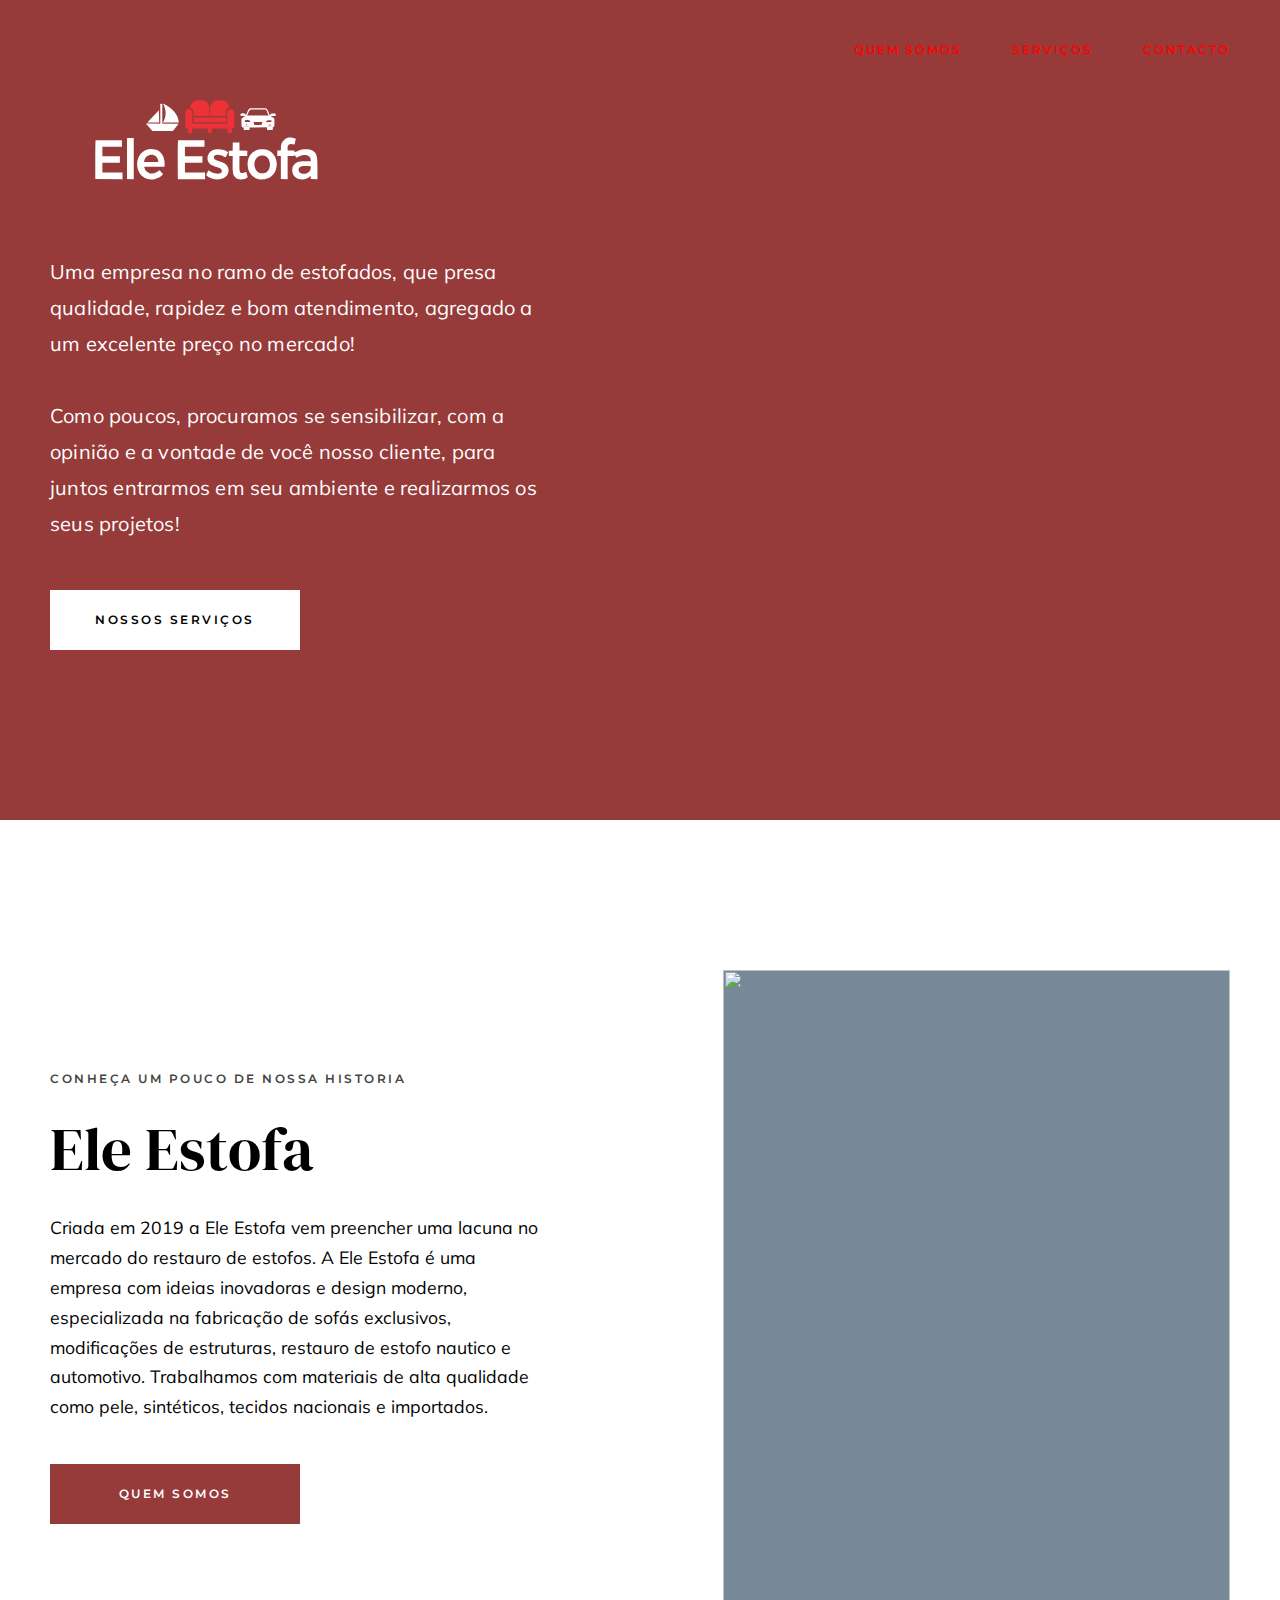
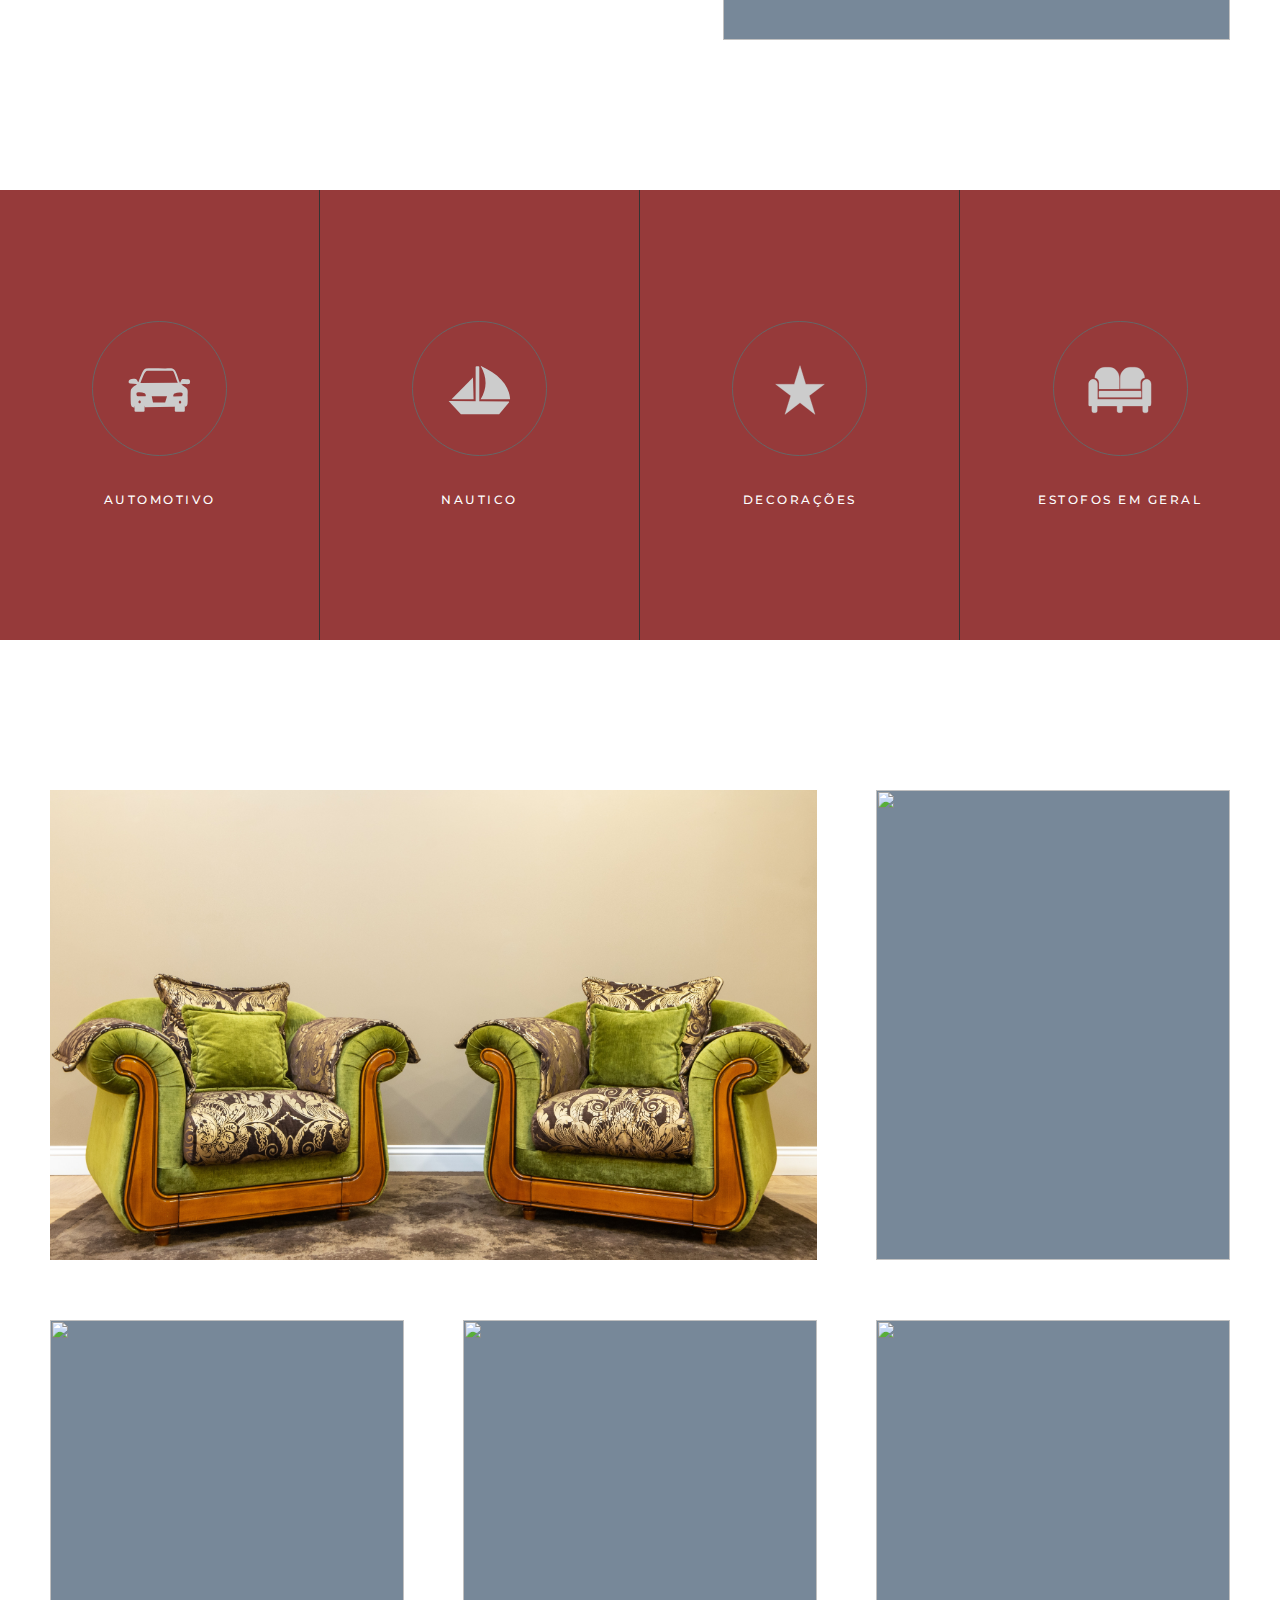
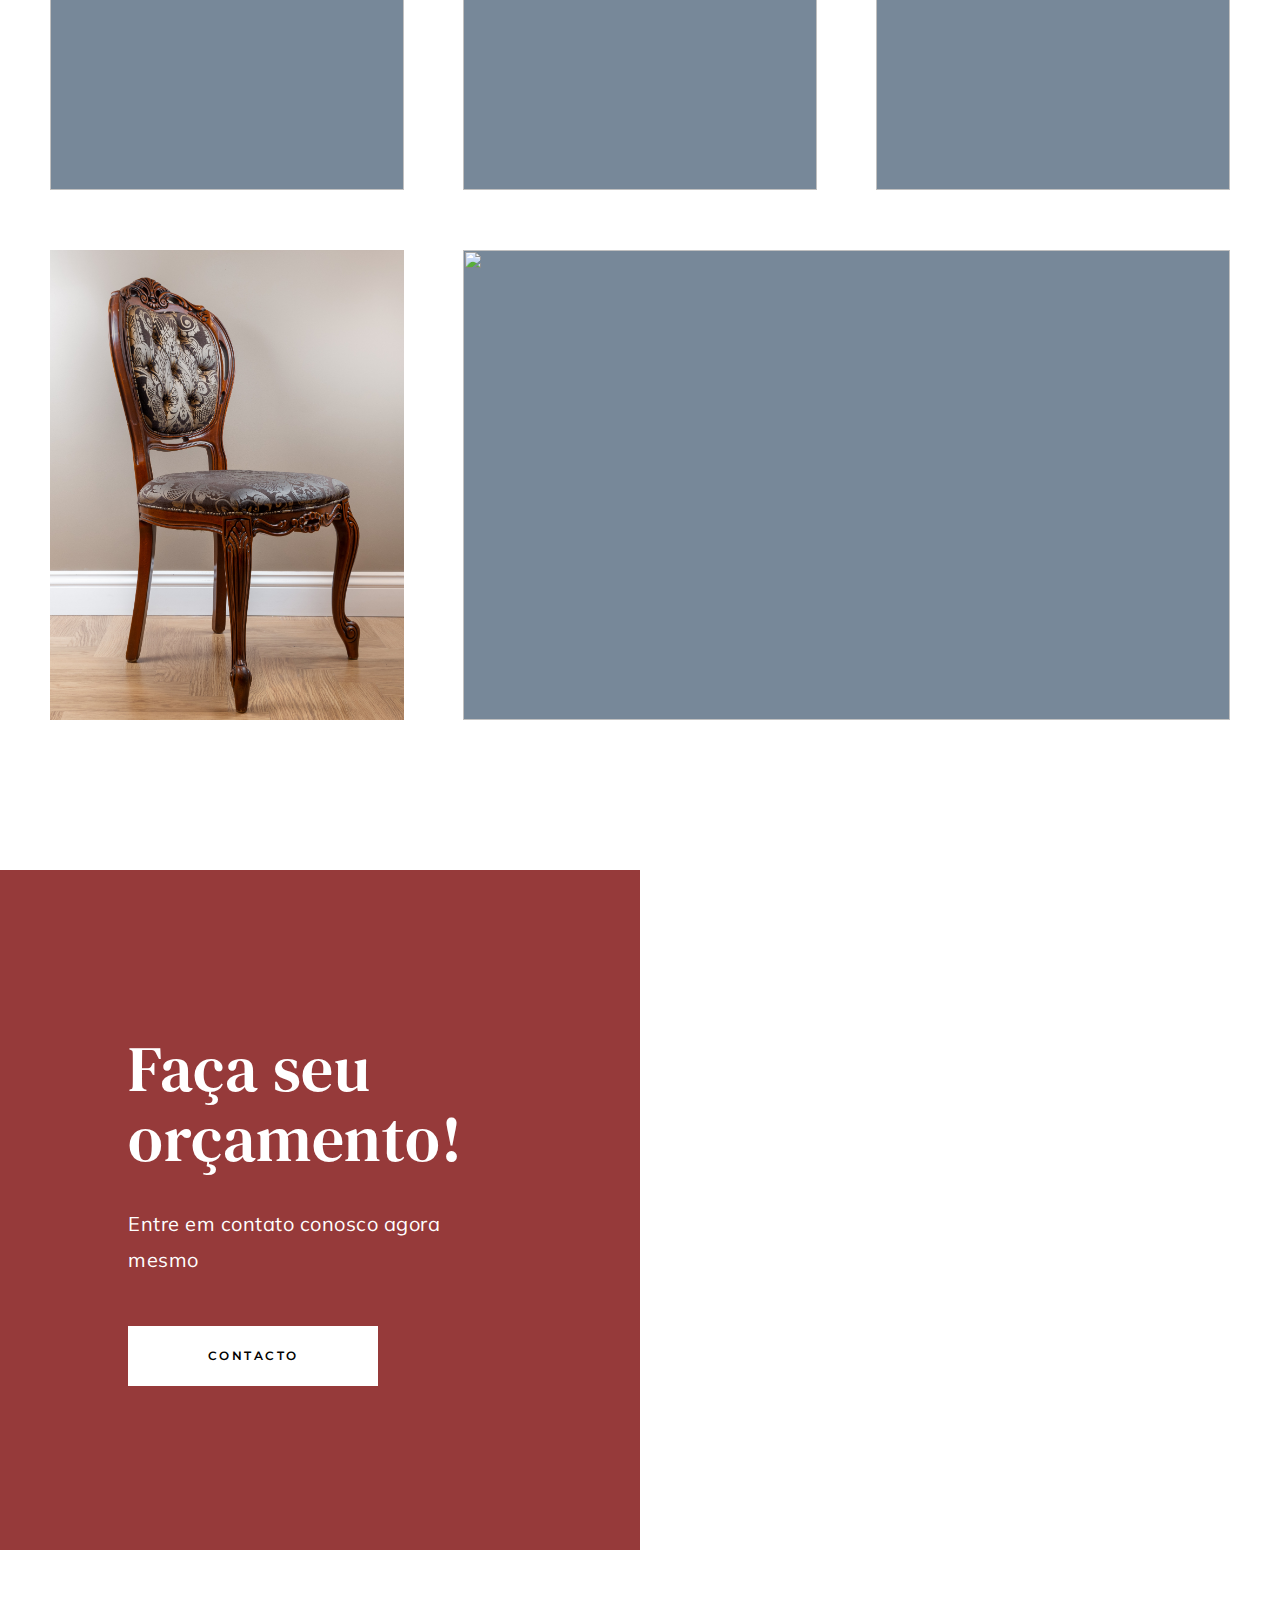
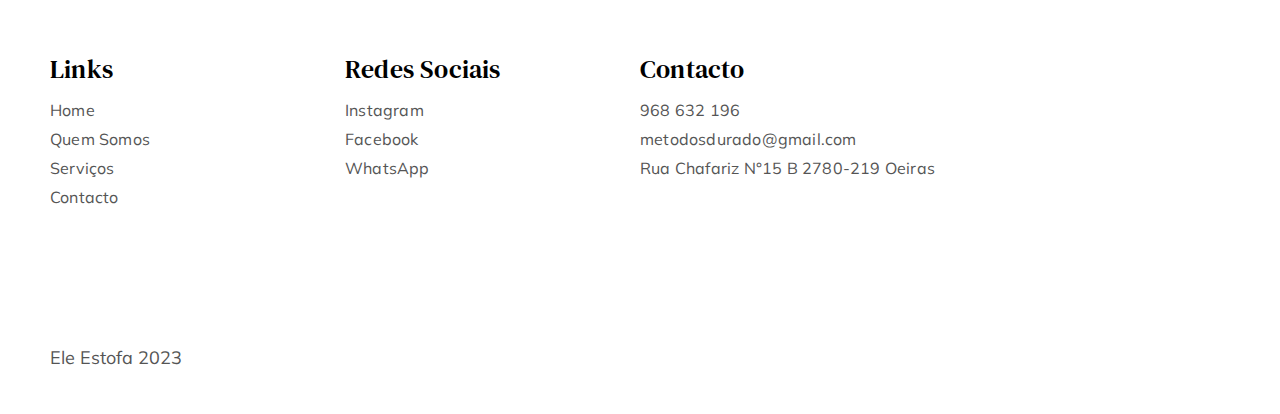
==== commit cbe89800: "index.html and about.html with different colors now" ====
--- a/index.html
+++ b/index.html
@@ -47,10 +47,9 @@
 
             <nav class="navigation">
               <ul>
-                <li><a href="about.html">Quem Somos</a></li>
-                <li><a href="projects.html">Serviços</a></li>
-
-                <li><a href="contact.html">Contacto</a></li>
+                <li class="index-li"><a href="about.html">Quem Somos</a></li>
+                <li class="index-li"><a href="projects.html">Serviços</a></li>
+                <li class="index-li"><a href="contact.html">Contacto</a></li>
               </ul>
             </nav>
             <!-- /.navigation -->
@@ -68,14 +67,14 @@
               <br />
 
               <p>
-                Executamos o seu projeto na medida exata das suas necessidades,
-                criando peças exclusivas, compondo ambientes cheios de estilo e
-                bom gosto.
+               Uma empresa no ramo de estofados, que presa qualidade,
+                rapidez e bom atendimento, agregado a um excelente preço no mercado!
                 <br />
                 <br />
 
-                A Ele Estofa também disponibiliza o serviço de restauro de
-                estofos usados ou antigos.
+                Como poucos, procuramos se sensibilizar, com a opinião e a vontade
+                de você nosso cliente, para juntos entrarmos em seu ambiente
+                e realizarmos os seus projetos!
               </p>
               <a href="projects.html" class="btn-inverse">Nossos Serviços</a>
             </div>
--- a/assets/css/responsive.css
+++ b/assets/css/responsive.css
@@ -21,6 +21,14 @@
 ------------------------------------------------------*/
 
 /* Start @media(max-width:1920px) */
+
+.index-li > a{
+	color: red;
+}
+
+.about_li > a{
+	color: darkorange;
+}
 
 @media(max-width: 1920px) {
 
